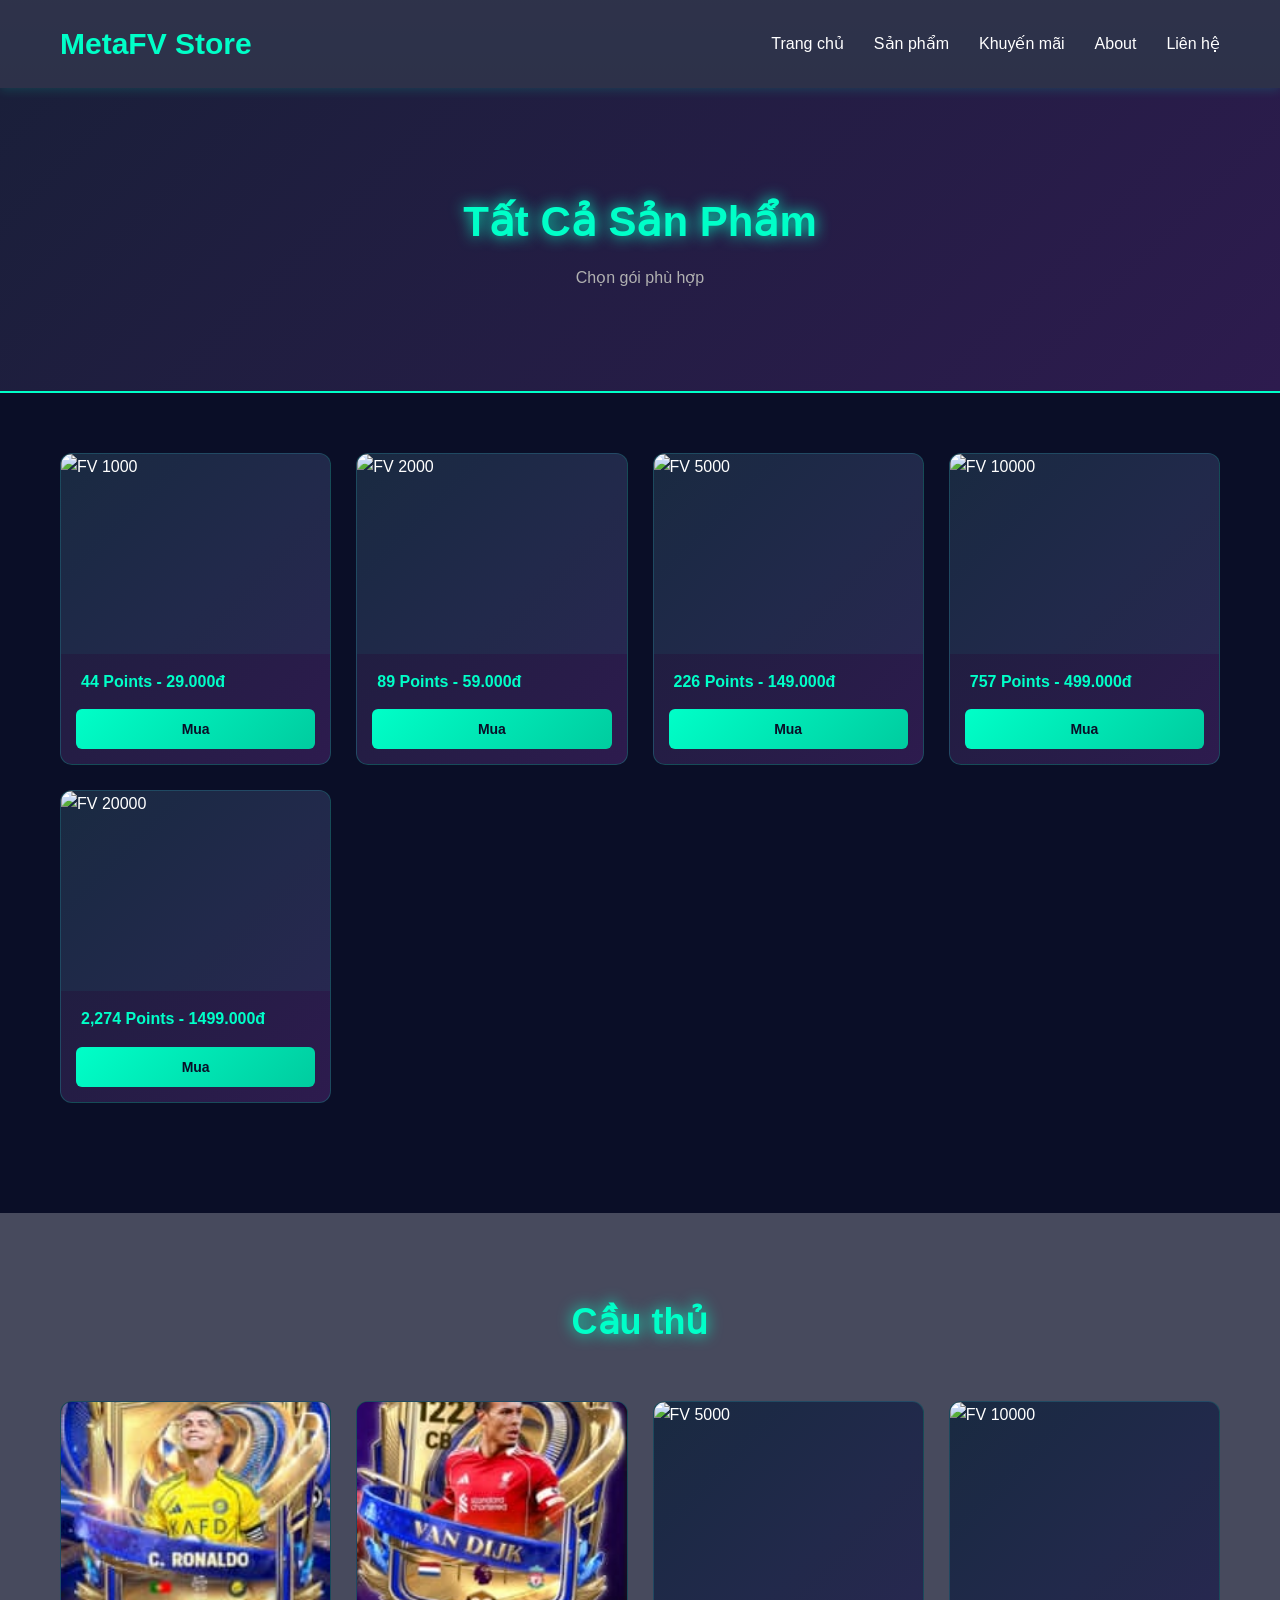
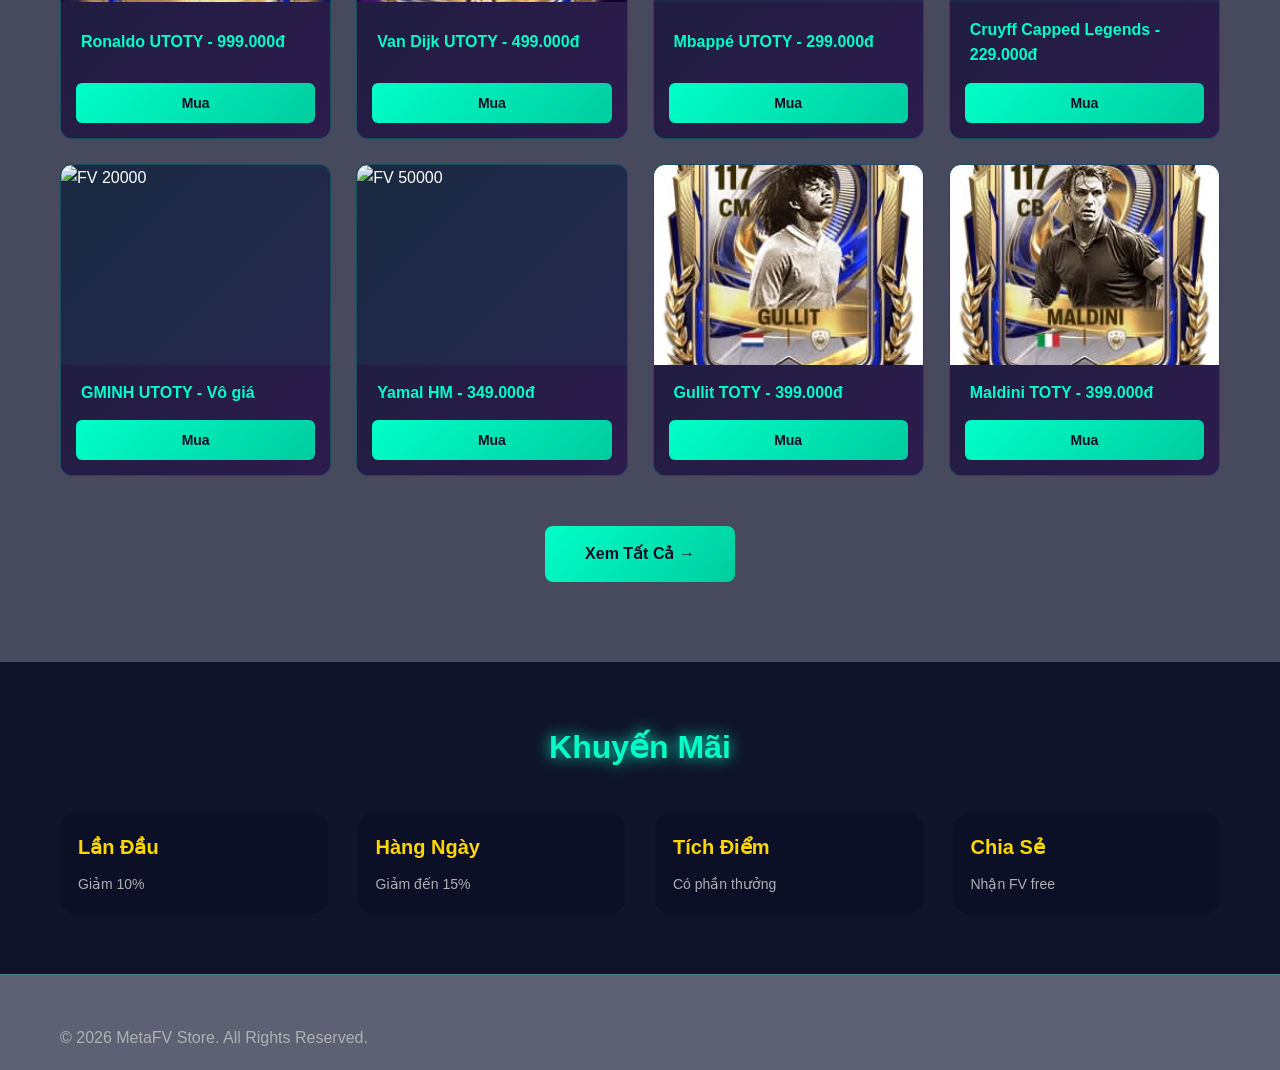
==== products.html @ 13aac0b0 "Add files via upload" ====
<!DOCTYPE html>
<html lang="vi">
<head>
    <meta charset="UTF-8">
    <meta name="viewport" content="width=device-width, initial-scale=1.0">
    <title>Tất Cả Sản Phẩm - MetaFV Store</title>
    <link rel="stylesheet" href="style.css">
</head>
<body>
    <header class="header">
        <div class="container">
            <div class="logo">MetaFV Store</div>
            <nav class="menu">
                <a href="index.html" class="menu-item">Trang chủ</a>
                <a href="products.html" class="menu-item">Sản phẩm</a>
                <a href="promotion.html" class="menu-item">Khuyến mãi</a>
                <a href="about.html" class="menu-item">About</a>
                <a href="index.html#contact" class="menu-item">Liên hệ</a>
            </nav>
        </div>
    </header>

    <section class="banner-products">
        <div class="container">
            <h1>Tất Cả Sản Phẩm</h1>
            <p>Chọn gói phù hợp</p>
        </div>
    </section>

    <section class="products-full">
        <div class="container">
            <div class="products-grid">
                <div class="product-card">
                    <div class="product-image"><img src="https://external-sin2-1.xx.fbcdn.net/emg1/v/t13/16519241985452774143?url=https%3A%2F%2Fstorage.nexon.com%2Fdsk01%2F06%2FNX_FILE%2FBoard%2F269484035%2F05%2F1%2F000%2F00%2F01%2F5053131196721006254.png&fb_obo=1&utld=nexon.com&stp=c0.5000x0.5000f_dst-emg0_p220x115_q75_tt6&_nc_gid=7F9l0vcfXk-oU84ZPNMU2w&_nc_oc=AdlP4FcHTub2lDjwTLVkAJrCyBpC4WAHU7E71Jj8gzFcU0Jqjb-fiROpm-d8i0smPTTKhDXhDT_LH80xs-Kvgm4R&ccb=13-1&oh=06_Q3-8AYML4FBrYA90C-XnLRVZHvOe5GUhoo-iqRKd5l8oZXYR&oe=69B00544&_nc_sid=c24604 " alt="FV 1000"></div>
                    <h3>44 Points - 29.000đ</h3>
                    <button class="btn-buy">Mua</button>
                </div>
                <div class="product-card">
                    <div class="product-image"><img src="https://cdn1.codashop.com/images/826_219b1202-df20-4fe8-bfcb-d2689d381d31_EA%20SPORTS%20FC%20Mobile_category/1705583704508_40-FC-Points%20(1).png " alt="FV 2000"></div>
                    <h3>89 Points - 59.000đ</h3>
                    <button class="btn-buy">Mua</button>
                </div>
                <div class="product-card">
                    <div class="product-image"><img src="https://cdn1.codashop.com/images/826_219b1202-df20-4fe8-bfcb-d2689d381d31_823ff62524a33a1ea5aee54da1ea2dbe_image/3231a5af12d881c6a88ad4fe221f5fc4.png " alt="FV 5000"></div>
                    <h3>226 Points - 149.000đ</h3>
                    <button class="btn-buy">Mua</button>
                </div>
                <div class="product-card">
                    <div class="product-image"><img src="https://pbs.twimg.com/media/F7SoOZZXcAAOzPl.png " alt="FV 10000"></div>
                    <h3>757 Points - 499.000đ</h3>
                    <button class="btn-buy">Mua</button>
                </div>
                <div class="product-card">
                    <div class="product-image"><img src="https://cdn1.codashop.com/images/1811_219b1202-df20-4fe8-bfcb-d2689d381d31_224713e22083a9e37572a9991d934d42_image/c05b056895f7c6a40ef88556a4d60c9f.webp " alt="FV 20000"></div>
                    <h3>2,274 Points - 1499.000đ</h3>
                    <button class="btn-buy">Mua</button>
                </div>
            </div>
        </div>
    </section>
    <section id="products" class="products">
        <div class="container">
            <h2 class="section-title">Cầu thủ</h2>
            <div class="products-grid">
                <div class="product-card">
                    <div class="product-image"><img src="[data-uri] " alt="FV 1000"></div>
                    <h3>Ronaldo UTOTY - 999.000đ</h3>
                    <button class="btn-buy">Mua</button>
                </div>
                <div class="product-card">
                    <div class="product-image"><img src="[data-uri]" alt="FV 2000"></div>
                    <h3>Van Dijk UTOTY - 499.000đ</h3>
                    <button class="btn-buy">Mua</button>
                </div>
                <div class="product-card">
                    <div class="product-image"><img src="https://backup.mrbelieverhub.com/wp-content/uploads/2026/02/custom_Mbapp_fc24_download_iabwerxljkn.png " alt="FV 5000"></div>
                    <h3>Mbappé UTOTY - 299.000đ</h3>
                    <button class="btn-buy">Mua</button>
                </div>
                <div class="product-card">
                    <div class="product-image"><img src="https://scontent-sin11-2.xx.fbcdn.net/v/t1.15752-9/642644942_1432035491257628_6807909920957028492_n.jpg?stp=dst-jpg_s565x565_tt6&_nc_cat=108&ccb=1-7&_nc_sid=0024fc&_nc_ohc=MzZIR5m8cxIQ7kNvwHsg3xI&_nc_oc=Adn4OOBQ1Sts2omuj8530wOgkwm4vgyxJldvFfH8dXWZxHSZ6tR4-y5TdUjAKB1If5AoFNtKSasv_hkkT34EtL0K&_nc_ad=z-m&_nc_cid=0&_nc_zt=23&_nc_ht=scontent-sin11-2.xx&_nc_ss=8&oh=03_Q7cD4wGbYDP2FIQ7_ZnY9T62AdTYR_NEXv_Z1j1_eYpfBu8K2w&oe=69D5CDD4 " alt="FV 10000"></div>
                    <h3>Cruyff Capped Legends - 229.000đ</h3>
                    <button class="btn-buy">Mua</button>
                </div>
                <div class="product-card">
                    <div class="product-image"><img src="https://scontent-sin2-2.xx.fbcdn.net/v/t1.15752-9/645695680_1210025554448290_6769959495039439398_n.jpg?stp=dst-jpg_p480x480_tt6&_nc_cat=103&ccb=1-7&_nc_sid=0024fc&_nc_ohc=6o2vPTi0IkwQ7kNvwFI0osf&_nc_oc=AdlB-Z00ReVoyUXFz9TWFzGDjDt60--nscleYhPQUVVcIGYFNm-xQg5QnNV3DwCR4JxMHafOjsAhyMuHPeDrQ5qh&_nc_ad=z-m&_nc_cid=0&_nc_zt=23&_nc_ht=scontent-sin2-2.xx&_nc_ss=8&oh=03_Q7cD4wHAZHKDKFkqTMOIxb_glhHPwlYSMyPQ5C7MiVna6GvVmg&oe=69D5A663 " alt="FV 20000"></div>
                    <h3>GMINH UTOTY - Vô giá  </h3>
                    <button class="btn-buy">Mua</button>
                </div>
                <div class="product-card">
                    <div class="product-image"><img src="https://scontent-sin2-3.xx.fbcdn.net/v/t1.15752-9/645004776_885240341013150_2705751595999876546_n.jpg?stp=dst-jpg_s480x480_tt6&_nc_cat=107&ccb=1-7&_nc_sid=0024fc&_nc_ohc=IhaxrMFarskQ7kNvwGuCSXH&_nc_oc=AdlUBaYOtp6z48MREyFHIf7pJpzU3y_hMGxW0I2Cj66_79Ae4H2T8yyId_duGCPG7PDtZJ-OwmGZXAgdNAra5o1Y&_nc_ad=z-m&_nc_cid=0&_nc_zt=23&_nc_ht=scontent-sin2-3.xx&_nc_ss=8&oh=03_Q7cD4wHJo-shKz7_vfnc53HiJ2OmIoc99LJ_Zhzx0JekBbvZ_g&oe=69D5CBA0" alt="FV 50000"></div>
                    <h3>Yamal HM - 349.000đ</h3>
                    <button class="btn-buy">Mua</button>
                </div>
                <div class="product-card">
                    <div class="product-image"><img src="[data-uri]" alt="FV 100000"></div>
                    <h3>Gullit TOTY - 399.000đ</h3>
                    <button class="btn-buy">Mua</button>
                </div>
                <div class="product-card">
                    <div class="product-image"><img src="[data-uri]" alt="FV 200000"></div>
                    <h3>Maldini TOTY - 399.000đ</h3>
                    <button class="btn-buy">Mua</button>
                </div>
            </div>
            <div class="view-more">     
                <a href="products.html" class="btn-view-more">Xem Tất Cả →</a>
            </div>
        </div>
    </section>

    <section class="promotion-info">
        <div class="container">
            <h2>Khuyến Mãi</h2>
            <div class="promo-items">
                <div class="promo-item">
                    <h3>Lần Đầu</h3>
                    <p>Giảm 10%</p>
                </div>
                <div class="promo-item">
                    <h3>Hàng Ngày</h3>
                    <p>Giảm đến 15%</p>
                </div>
                <div class="promo-item">
                    <h3>Tích Điểm</h3>
                    <p>Có phần thưởng</p>
                </div>
                <div class="promo-item">
                    <h3>Chia Sẻ</h3>
                    <p>Nhận FV free</p>
                </div>
            </div>
        </div>
    </section>

    <footer class="footer">
        <div class="container">
            <p>&copy; 2026 MetaFV Store. All Rights Reserved.</p>
        </div>
    </footer>
    <script src="cart.js" defer></script>
</body>
</html>
---- style.css ----
* {
    margin: 0;
    padding: 0;
    box-sizing: border-box;
}

body {
    font-family: 'Arial', sans-serif;
    background: linear-gradient(rgba(10, 14, 39, 0.6
    ), rgba(10, 14, 39, 0.8)),
        url('https://encrypted-tbn0.gstatic.com/images?q=tbn:ANd9GcRuWCa55l1Fw5kL-0Mj4DhLiPqYIfsx91rIfQ&s') center/cover no-repeat;
    background-attachment: fixed;
    color: #ffffff;
    line-height: 1.6;
}

@supports not (background: url('https://encrypted-tbn0.gstatic.com/images?q=tbn:ANd9GcRuWCa55l1Fw5kL-0Mj4DhLiPqYIfsx91rIfQ&s')) {
    body {
        background-color: #0a0e27;
    }
}

.container {
    max-width: 1200px;
    margin: 0 auto;
    padding: 0 20px;
}

.header {
    background-color: rgba(26, 31, 58, 0.75);
    padding: 20px 0;
    box-shadow: 0 2px 10px rgba(0, 255, 200, 0.15);
    position: sticky;
    top: 0;
    z-index: 100;
}

.header .container {
    display: flex;
    justify-content: space-between;
    align-items: center;
}

.logo {
    display: flex;
    align-items: center;
    gap: 14px;
    font-size: 30px;
    font-weight: bold;
    color: #00ffc8;
    text-shadow: none;
}

.logo img {
    width: 52px;
    height: 52px;
    object-fit: contain;
    border-radius: 10px;
}

.logo span {
    letter-spacing: 0.5px;
}
.menu {
    display: flex;
    gap: 30px;
}

.menu-item {
    text-decoration: none;
    color: #ffffff;
    font-size: 16px;
    transition: all 0.3s ease;
    position: relative;
}

.menu-item:hover {
    color: #00ffc8;
    text-shadow: 0 0 10px #00ffc8;
}

.menu-item::after {
    content: '';
    position: absolute;
    bottom: -5px;
    left: 0;
    width: 0;
    height: 2px;
    background-color: #00ffc8;
    transition: width 0.3s ease;
}

.menu-item:hover::after {
    width: 100%;
}

/* BANNER */
.banner {
    background: linear-gradient(135deg, rgba(26, 31, 58, 0.55) 0%, rgba(45, 27, 78, 0.55) 100%);
    padding: 100px 20px;
    text-align: center;
    position: relative;
    overflow: hidden;
    border-bottom: 3px solid rgba(0, 255, 200, 0.6);
}

/* EVENT BANNER */
.event-banner {
    position: relative;
    padding: 160px 20px;
    margin: 80px 0;
    border-radius: 16px;
    overflow: hidden;
    height: 720px;
}

.event-slider {
    display: flex;
    width: 200%;
    height: 100%;
    transition: transform 0.5s ease;
}

.event-slide {
    width: 50%;
    height: 100%;
    background-size: cover;
    background-position: center;
    flex-shrink: 0;
}

.slider-arrow {
    position: absolute;
    top: 50%;
    transform: translateY(-50%);
    width: 44px;
    height: 44px;
    border: none;
    border-radius: 50%;
    background: rgba(0, 0, 0, 0.5);
    color: #00ffc8;
    font-size: 26px;
    cursor: pointer;
    display: flex;
    align-items: center;
    justify-content: center;
    z-index: 2;
    transition: background 0.2s ease;
}

.slider-arrow:hover {
    background: rgba(0, 0, 0, 0.7);
}

.slider-arrow.prev {
    left: 18px;
}

.slider-arrow.next {
    right: 18px;
}

.event-overlay {
    position: absolute;
    inset: 0;
    background: rgba(0, 0, 0, 0.55);
}


.banner::before {
    content: '';
    position: absolute;
    top: 0;
    left: 0;
    right: 0;
    bottom: 0;
    background: url('data:image/svg+xml,<svg xmlns="http://www.w3.org/2000/svg" viewBox="0 0 1000 1000"><circle cx="200" cy="200" r="150" fill="%2300ffc8" opacity="0.05"/><circle cx="800" cy="800" r="200" fill="%2300ffc8" opacity="0.05"/></svg>');
    pointer-events: none;
}

.banner-content {
    position: relative;
    z-index: 1;
    max-width: 800px;
    margin: 0 auto;
}

.banner-title {
    font-size: 48px;
    margin-bottom: 20px;
    color: #00ffc8;
    text-shadow: 0 0 20px #00ffc8;
}

.banner-desc {
    font-size: 18px;
    margin-bottom: 30px;
    color: #b0b0b0;
}

.btn-cta {
    background: linear-gradient(135deg, #00ffc8, #00cc9f);
    color: #0a0e27;
    border: none;
    padding: 15px 50px;
    font-size: 18px;
    font-weight: bold;
    border-radius: 8px;
    cursor: pointer;
    transition: all 0.3s ease;
    box-shadow: 0 0 20px rgba(0, 255, 200, 0.4);
}

.btn-cta:hover {
    transform: translateY(-3px);
    box-shadow: 0 0 30px rgba(0, 255, 200, 0.6);
}

.section-title {
    font-size: 36px;
    text-align: center;
    margin-bottom: 50px;
    color: #00ffc8;
    text-shadow: 0 0 15px #00ffc8;
}

.features {
    padding: 80px 20px;
    background-color: rgba(15, 20, 41, 0.75);
}

.features-grid {
    display: grid;
    grid-template-columns: repeat(auto-fit, minmax(250px, 1fr));
    gap: 30px;
}

.feature-card {
    background: linear-gradient(135deg, #1a1f3a 0%, #2d1b4e 100%);
    padding: 30px;
    border-radius: 12px;
    text-align: center;
    border: 1px solid rgba(0, 255, 200, 0.2);
    transition: all 0.3s ease;
    cursor: pointer;
}

.feature-card:hover {
    border-color: #00ffc8;
    box-shadow: 0 0 20px rgba(0, 255, 200, 0.3);
    transform: translateY(-5px);
}

.feature-icon {
    font-size: 48px;
    margin-bottom: 15px;
}

.feature-card h3 {
    font-size: 22px;
    margin-bottom: 15px;
    color: #00ffc8;
}

.feature-card p {
    color: #b0b0b0;
    font-size: 15px;
}

.products {
    padding: 80px 20px;
    background-color: rgba(10, 14, 39, 0.75);
}

.products-grid {
    display: grid;
    grid-template-columns: repeat(auto-fill, minmax(220px, 1fr));
    gap: 25px;
    margin-bottom: 50px;
}

.product-card {
    position: relative;
    background: linear-gradient(135deg, #1a1f3a 0%, #2d1b4e 100%);
    border-radius: 12px;
    overflow: hidden;
    border: 1px solid rgba(0, 255, 200, 0.2);
    transition: all 0.3s ease;
    display: flex;
    flex-direction: column;
    justify-content: space-between;
}

.cart-btn {
    position: absolute;
    top: 12px;
    right: 12px;
    width: 38px;
    height: 38px;
    border-radius: 10px;
    border: 1px solid rgba(0, 255, 200, 0.4);
    background: rgba(0, 0, 0, 0.55);
    color: #00ffc8;
    font-size: 18px;
    cursor: pointer;
    display: flex;
    align-items: center;
    justify-content: center;
    transition: all 0.2s ease;
    z-index: 2;
}

.cart-btn:hover {
    background: rgba(0, 0, 0, 0.8);
    transform: translateY(-2px);
}

.cart-widget {
    position: fixed;
    top: 20px;
    right: 20px;
    z-index: 200;
    display: flex;
    align-items: center;
    justify-content: center;
}

.cart-toggle {
    border: none;
    background: rgba(0, 0, 0, 0.55);
    color: #00ffc8;
    padding: 10px 14px;
    border-radius: 50px;
    cursor: pointer;
    font-size: 18px;
    display: flex;
    align-items: center;
    gap: 8px;
    box-shadow: 0 0 15px rgba(0, 255, 200, 0.3);
    transition: all 0.2s ease;
}

.cart-toggle:hover {
    background: rgba(0, 0, 0, 0.8);
}

.cart-count {
    min-width: 20px;
    height: 20px;
    display: inline-flex;
    align-items: center;
    justify-content: center;
    border-radius: 999px;
    background: #00ffc8;
    color: #0a0e27;
    font-weight: bold;
    font-size: 14px;
}

.cart-panel {
    position: fixed;
    top: 80px;
    right: 20px;
    width: 340px;
    max-height: 80vh;
    background: rgba(10, 14, 39, 0.95);
    border: 1px solid rgba(0, 255, 200, 0.3);
    border-radius: 14px;
    box-shadow: 0 0 30px rgba(0, 255, 200, 0.25);
    transform: translateX(120%);
    opacity: 0;
    visibility: hidden;
    transition: transform 0.3s ease, opacity 0.3s ease;
    z-index: 190;
    display: flex;
    flex-direction: column;
}

.cart-panel.open {
    transform: translateX(0);
    opacity: 1;
    visibility: visible;
}

.cart-header {
    padding: 18px 18px 10px;
    display: flex;
    justify-content: space-between;
    align-items: center;
    border-bottom: 1px solid rgba(0, 255, 200, 0.2);
}

.cart-header h3 {
    color: #00ffc8;
    font-size: 18px;
    margin: 0;
}

.cart-close {
    background: transparent;
    border: none;
    color: #ffffff;
    font-size: 20px;
    cursor: pointer;
}

.cart-items {
    padding: 12px 16px;
    flex: 1;
    overflow-y: auto;
}

.cart-empty {
    color: #b0b0b0;
    text-align: center;
    padding: 40px 0;
}

.cart-item {
    display: flex;
    gap: 12px;
    align-items: center;
    padding: 10px 0;
    border-bottom: 1px dashed rgba(0, 255, 200, 0.2);
}

.cart-item-img {
    width: 50px;
    height: 50px;
    object-fit: cover;
    border-radius: 8px;
    border: 1px solid rgba(0, 255, 200, 0.2);
}

.cart-item-info {
    flex: 1;
    display: flex;
    flex-direction: column;
    gap: 5px;
}

.cart-item-title {
    color: #ffffff;
    font-size: 14px;
    font-weight: bold;
}

.cart-item-qty,
.cart-item-price {
    color: #b0b0b0;
    font-size: 13px;
}

.cart-item-remove {
    align-self: flex-start;
    border: none;
    background: transparent;
    color: #ff6b6b;
    font-size: 12px;
    cursor: pointer;
    padding: 4px 6px;
    border-radius: 6px;
    transition: background 0.2s ease;
}

.cart-item-remove:hover {
    background: rgba(255, 107, 107, 0.2);
}

.cart-footer {
    padding: 14px 18px 18px;
    border-top: 1px solid rgba(0, 255, 200, 0.2);
    display: flex;
    justify-content: space-between;
    align-items: center;
    gap: 12px;
}

.cart-total {
    color: #00ffc8;
    font-weight: bold;
    font-size: 16px;
}

.cart-toast {
    position: fixed;
    bottom: 20px;
    left: 50%;
    transform: translateX(-50%);
    background: rgba(0, 0, 0, 0.8);
    color: #ffffff;
    padding: 12px 18px;
    border-radius: 10px;
    box-shadow: 0 0 20px rgba(0, 255, 200, 0.4);
    opacity: 0;
    visibility: hidden;
    transition: opacity 0.2s ease, visibility 0.2s ease;
    z-index: 300;
}

.cart-toast.visible {
    opacity: 1;
    visibility: visible;
}

.product-image {
    width: 100%;
    height: 200px;
    display: flex;
    align-items: center;
    justify-content: center;
    background: rgba(0, 255, 200, 0.05);
    overflow: hidden;
}

.product-image img {
    width: 100%;
    height: 100%;
    object-fit: cover;
    transition: transform 0.3s ease;
}

.product-card:hover .product-image img {
    transform: scale(1.05);
}

.product-image {
    width: 100%;
    height: 200px;
    display: flex;
    align-items: center;
    justify-content: center;
    background: rgba(0, 255, 200, 0.05);
    overflow: hidden;
}

.product-image img {
    width: 100%;
    height: 100%;
    object-fit: cover;
    transition: transform 0.3s ease;
}

.product-card:hover .product-image img {
    transform: scale(1.05);
}

.product-card h3 {
    padding: 15px 20px;
    color: #00ffc8;
    font-size: 16px;
    margin: 0;
}

.btn-buy {
    background: linear-gradient(135deg, #00ffc8, #00cc9f);
    color: #0a0e27;
    border: none;
    padding: 12px 20px;
    font-weight: bold;
    border-radius: 6px;
    cursor: pointer;
    transition: all 0.3s ease;
    font-size: 14px;
    margin: 0 15px 15px;
}

.btn-buy:hover {
    transform: translateY(-3px);
    box-shadow: 0 0 15px rgba(0, 255, 200, 0.4);
}

.view-more {
    text-align: center;
}

.btn-view-more {
    display: inline-block;
    padding: 15px 40px;
    background: linear-gradient(135deg, #00ffc8, #00cc9f);
    color: #0a0e27;
    text-decoration: none;
    border-radius: 8px;
    font-weight: bold;
    transition: all 0.3s ease;
    font-size: 16px;
}

.btn-view-more:hover {
    transform: translateY(-3px);
    box-shadow: 0 0 20px rgba(0, 255, 200, 0.4);
}

/* NEW PRODUCTS SECTION */
.new-products {
    padding: 80px 20px;
    background-color: rgba(15, 20, 41, 0.75);
}

/* NEWSLETTER SECTION */
.newsletter {
    padding: 80px 20px;
    background: linear-gradient(135deg, rgba(26, 31, 58, 0.8) 0%, rgba(45, 27, 78, 0.8) 100%);
    text-align: center;
}

.newsletter-content p {
    font-size: 18px;
    margin-bottom: 30px;
    color: #b0b0b0;
}

.newsletter-form {
    display: flex;
    justify-content: center;
    gap: 15px;
    max-width: 500px;
    margin: 0 auto;
}

.newsletter-form input {
    flex: 1;
    padding: 15px;
    background-color: rgba(255, 255, 255, 0.05);
    border: 1px solid rgba(0, 255, 200, 0.2);
    border-radius: 8px;
    color: #ffffff;
    font-family: inherit;
    font-size: 16px;
}

.newsletter-form input:focus {
    outline: none;
    border-color: #00ffc8;
    box-shadow: 0 0 10px rgba(0, 255, 200, 0.2);
}

.newsletter-form input::placeholder {
    color: #707080;
}

.btn-newsletter {
    padding: 15px 30px;
    background: linear-gradient(135deg, #00ffc8, #00cc9f);
    color: #0a0e27;
    border: none;
    border-radius: 8px;
    font-weight: bold;
    cursor: pointer;
    transition: all 0.3s ease;
    font-size: 16px;
}

.btn-newsletter:hover {
    transform: translateY(-3px);
    box-shadow: 0 0 20px rgba(0, 255, 200, 0.4);
}

/* SMALL BANNER */
.small-banner {
    padding: 60px 20px;
    background: linear-gradient(135deg, rgba(0, 255, 200, 0.1) 0%, rgba(0, 204, 153, 0.1) 100%);
    border-top: 1px solid rgba(0, 255, 200, 0.3);
    border-bottom: 1px solid rgba(0, 255, 200, 0.3);
}

.small-banner-content {
    text-align: center;
}

.small-banner-content h2 {
    font-size: 28px;
    margin-bottom: 10px;
    color: #00ffc8;
}

.small-banner-content p {
    font-size: 16px;
    margin-bottom: 20px;
    color: #b0b0b0;
}

.contact {
    padding: 80px 20px;
    background-color: #0f1429;
}

.contact-content {
    display: grid;
    grid-template-columns: 1fr 1fr;
    gap: 50px;
    align-items: start;
}

.contact-info {
    display: grid;
    grid-template-columns: 1fr 1fr;
    gap: 30px;
}

.contact-item h3 {
    color: #00ffc8;
    margin-bottom: 10px;
    font-size: 18px;
}

.contact-item p {
    color: #b0b0b0;
    font-size: 15px;
}

.contact-item a {
    color: #00ffc8;
    text-decoration: none;
    transition: all 0.3s ease;
}

.contact-item a:hover {
    text-shadow: 0 0 10px #00ffc8;
}

.contact-form {
    background: linear-gradient(135deg, #1a1f3a 0%, #2d1b4e 100%);
    padding: 30px;
    border-radius: 12px;
    border: 1px solid rgba(0, 255, 200, 0.2);
}

.contact-form h3 {
    color: #00ffc8;
    margin-bottom: 20px;
    font-size: 20px;
}

.contact-form input,
.contact-form textarea {
    width: 100%;
    padding: 12px;
    margin-bottom: 15px;
    background-color: rgba(255, 255, 255, 0.05);
    border: 1px solid rgba(0, 255, 200, 0.2);
    border-radius: 6px;
    color: #ffffff;
    font-family: inherit;
    transition: all 0.3s ease;
}

.contact-form input:focus,
.contact-form textarea:focus {
    outline: none;
    border-color: #00ffc8;
    box-shadow: 0 0 10px rgba(0, 255, 200, 0.2);
}

.contact-form input::placeholder,
.contact-form textarea::placeholder {
    color: #707080;
}

.btn-send {
    width: 100%;
    padding: 12px;
    background: linear-gradient(135deg, #00ffc8, #00cc9f);
    color: #0a0e27;
    border: none;
    border-radius: 6px;
    font-weight: bold;
    cursor: pointer;
    transition: all 0.3s ease;
    font-size: 16px;
}

.btn-send:hover {
    transform: translateY(-3px);
    box-shadow: 0 0 15px rgba(0, 255, 200, 0.4);
}

.footer {
    background-color: rgba(26, 31, 58, 0.7);
    padding: 50px 20px 20px;
    border-top: 1px solid rgba(0, 255, 200, 0.2);
    color: #b0b0b0;
}

.footer-content {
    display: grid;
    grid-template-columns: repeat(auto-fit, minmax(250px, 1fr));
    gap: 40px;
    margin-bottom: 30px;
}

.footer-section h3 {
    color: #00ffc8;
    margin-bottom: 15px;
    font-size: 18px;
}

.footer-section p {
    margin-bottom: 8px;
    line-height: 1.6;
}

.social-links {
    display: flex;
    gap: 15px;
    flex-wrap: wrap;
}

.social-link {
    color: #00ffc8;
    text-decoration: none;
    transition: all 0.3s ease;
    padding: 5px 10px;
    border: 1px solid rgba(0, 255, 200, 0.3);
    border-radius: 4px;
}

.social-link:hover {
    background-color: rgba(0, 255, 200, 0.1);
    text-shadow: 0 0 10px #00ffc8;
}

.footer-bottom {
    text-align: center;
    padding-top: 20px;
    border-top: 1px solid rgba(0, 255, 200, 0.1);
}

@media (max-width: 768px) {
    .banner-title {
        font-size: 32px;
    }

    .features-grid {
        grid-template-columns: 1fr;
    }

    .products-grid {
        grid-template-columns: repeat(auto-fill, minmax(150px, 1fr));
    }

    .contact-content {
        grid-template-columns: 1fr;
    }

    .contact-info {
        grid-template-columns: 1fr;
    }

    .menu {
        gap: 15px;
        font-size: 14px;
    }

    .section-title {
        font-size: 28px;
    }
}

.banner-products {
    background: linear-gradient(135deg, #1a1f3a 0%, #2d1b4e 100%);
    padding: 100px 20px;
    text-align: center;
    border-bottom: 2px solid #00ffc8;
    min-height: 280px;
}

.banner-products h1 {
    font-size: 42px;
    color: #00ffc8;
    text-shadow: 0 0 15px #00ffc8;
    margin-bottom: 10px;
}

.banner-products p {
    font-size: 16px;
    color: #b0b0b0;
}

.products-full {
    padding: 60px 20px;
    background-color: #0a0e27;
}

.product-desc {
    color: #99a0a8;
    font-size: 13px;
    margin-bottom: 10px;
}

.promotion-info {
    padding: 60px 20px;
    background-color: #0f1429;
}

.promotion-info h2 {
    text-align: center;
    font-size: 32px;
    color: #00ffc8;
    text-shadow: 0 0 15px #00ffc8;
    margin-bottom: 40px;
}

.promo-items {
    display: grid;
    grid-template-columns: repeat(auto-fit, minmax(250px, 1fr));
    gap: 30px;
}

.promo-item {
    background: rgba(10, 14, 39, 0.55);
    padding: 0;
    border-radius: 16px;
    border: none;
    text-align: left;
    overflow: hidden;
    transition: transform 0.3s ease, box-shadow 0.3s ease;
}

.promo-item:hover {
    box-shadow: 0 0 25px rgba(0, 255, 200, 0.3);
    transform: translateY(-5px);
}

.promo-item h3,
.promo-item p,
.promo-item .btn-view-more {
    padding: 0 18px;
}

.promo-item h3 {
    margin-top: 18px;
}

.promo-item p {
    margin-bottom: 18px;
}

.promo-item .btn-view-more {
    margin-bottom: 20px;
}

.promo-item h3 {
    color: #ffd700;
    font-size: 20px;
    margin-bottom: 10px;
}

.promo-item p {
    color: #b0b0b0;
    font-size: 14px;
}

.promo-image {
    width: 100%;
    height: 240px;
    overflow: hidden;
    background: #0a0e27;
    position: relative;
}

.promo-image img {
    width: 100%;
    height: 100%;
    object-fit: cover;
    display: block;
}

.promo-image span {
    position: absolute;
    inset: 0;
    display: none;
}

/* ABOUT PAGE STYLES */
.banner-about {
    background: linear-gradient(135deg, #1a1f3a 0%, #2d1b4e 100%);
    padding: 100px 20px;
    text-align: center;
    border-bottom: 2px solid #00ffc8;
    min-height: 280px;
}

.banner-about h1 {
    font-size: 42px;
    color: #00ffc8;
    text-shadow: 0 0 15px #00ffc8;
    margin-bottom: 10px;
}

.banner-about p {
    font-size: 18px;
    color: #b0b0b0;
}

.about-content {
    padding: 80px 20px;
    background-color: rgba(10, 14, 39, 0.75);
}

.about-grid {
    display: grid;
    grid-template-columns: 2fr 1fr;
    gap: 50px;
    align-items: start;
}

.about-text h2 {
    color: #00ffc8;
    font-size: 28px;
    margin-bottom: 20px;
    text-shadow: 0 0 10px #00ffc8;
}

.about-text p {
    color: #b0b0b0;
    line-height: 1.8;
    margin-bottom: 30px;
    font-size: 16px;
}

.about-image {
    text-align: center;
}

.about-image img {
    width: 100%;
    max-width: 400px;
    border-radius: 12px;
    border: 2px solid rgba(0, 255, 200, 0.3);
    box-shadow: 0 0 20px rgba(0, 255, 200, 0.2);
}

.why-choose-us {
    padding: 80px 20px;
    background-color: rgba(15, 20, 41, 0.75);
}

.team-section {
    padding: 80px 20px;
    background-color: rgba(10, 14, 39, 0.75);
}

.team-grid {
    display: grid;
    grid-template-columns: repeat(auto-fit, minmax(250px, 1fr));
    gap: 30px;
    margin-top: 50px;
}

.team-member {
    background: linear-gradient(135deg, #1a1f3a 0%, #2d1b4e 100%);
    padding: 30px;
    border-radius: 12px;
    border: 1px solid rgba(0, 255, 200, 0.2);
    text-align: center;
    transition: all 0.3s ease;
}

.team-member:hover {
    border-color: #00ffc8;
    box-shadow: 0 0 20px rgba(0, 255, 200, 0.3);
    transform: translateY(-5px);
}

.member-avatar {
    font-size: 60px;
    margin-bottom: 15px;
}

.team-member h3 {
    color: #00ffc8;
    font-size: 20px;
    margin-bottom: 5px;
}

.team-member p {
    color: #b0b0b0;
    font-size: 14px;
    margin-bottom: 15px;
}

.team-member p:last-child {
    font-size: 13px;
    color: #99a0a8;
}

.contact-cta {
    padding: 80px 20px;
    background: linear-gradient(135deg, rgba(26, 31, 58, 0.8) 0%, rgba(45, 27, 78, 0.8) 100%);
    text-align: center;
}

.contact-cta h2 {
    color: #00ffc8;
    font-size: 32px;
    margin-bottom: 15px;
    text-shadow: 0 0 15px #00ffc8;
}

.contact-cta p {
    color: #b0b0b0;
    font-size: 18px;
    margin-bottom: 30px;
}

.contact-cta .btn-cta {
    display: inline-block;
    text-decoration: none;
}

@media (max-width: 768px) {
    .about-grid {
        grid-template-columns: 1fr;
    }

    .banner-about h1 {
        font-size: 32px;
    }

    .about-text h2 {
        font-size: 24px;
    }

    .team-grid {
        grid-template-columns: 1fr;
    }
}
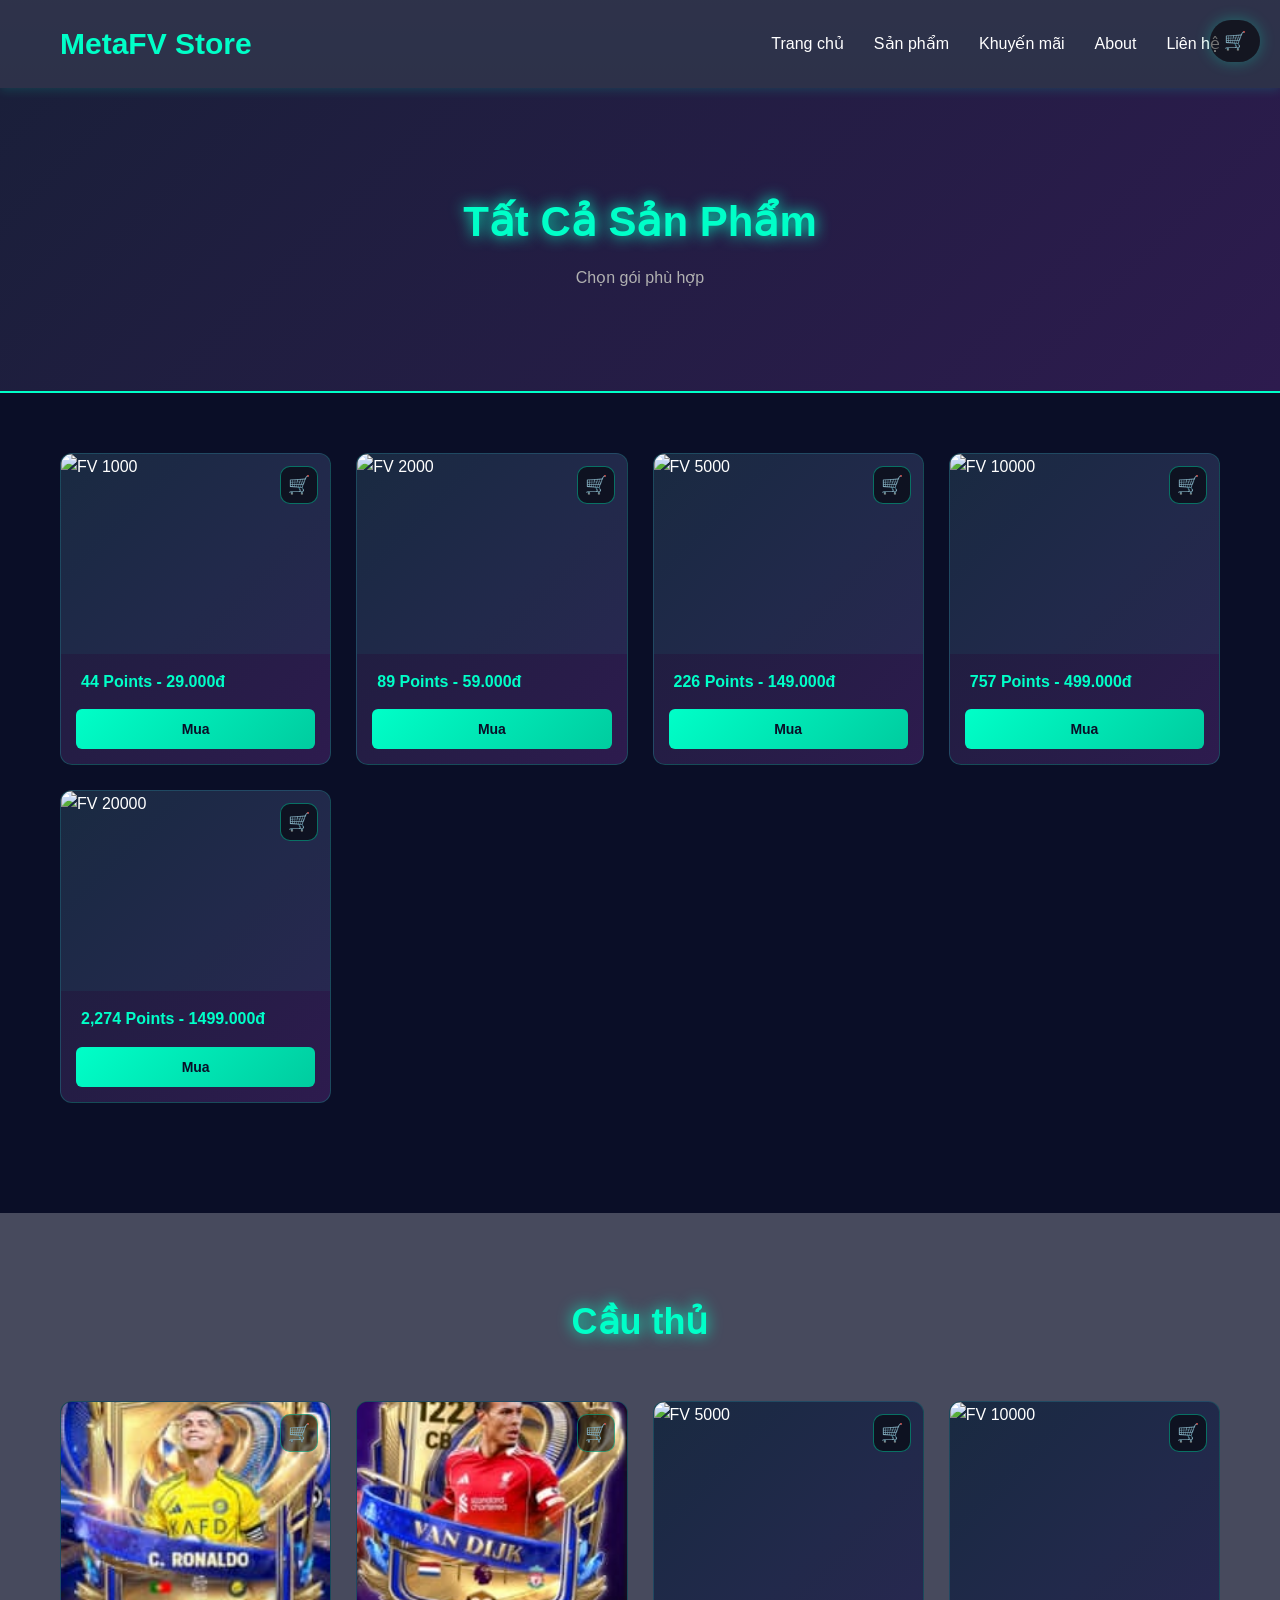
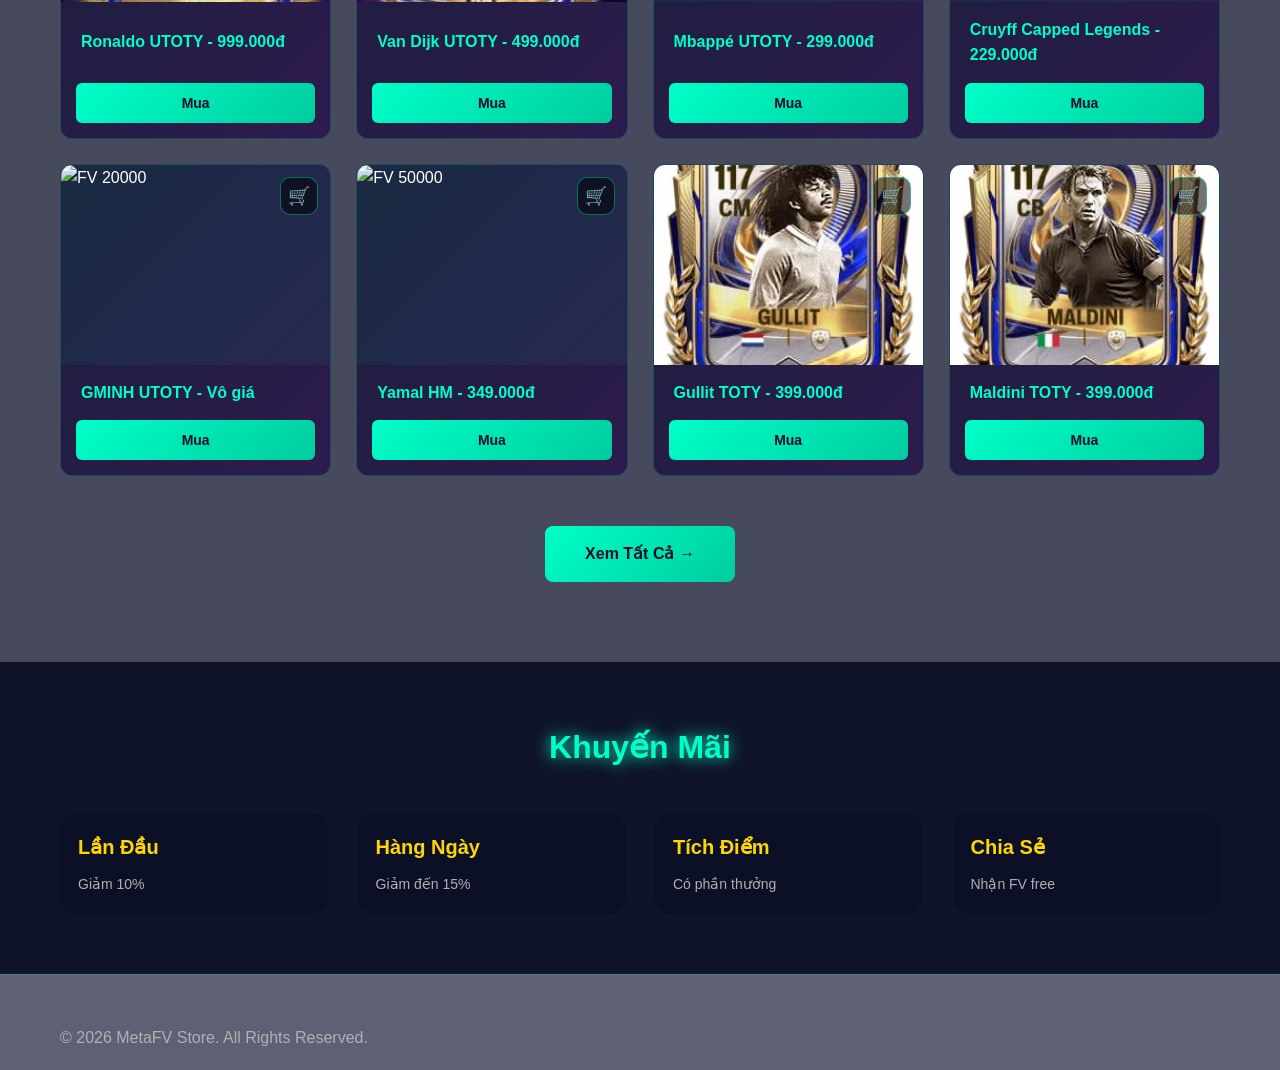
==== commit 9aa5a520: "Update products.html" ====
--- a/products.html
+++ b/products.html
@@ -63,8 +63,10 @@
             <h2 class="section-title">Cầu thủ</h2>
             <div class="products-grid">
                 <div class="product-card">
+                    <a href="Ronaldo.html/">
                     <div class="product-image"><img src="[data-uri] " alt="FV 1000"></div>
-                    <h3>Ronaldo UTOTY - 999.000đ</h3>
+                    </a>
+                        <h3>Ronaldo UTOTY - 999.000đ</h3>
                     <button class="btn-buy">Mua</button>
                 </div>
                 <div class="product-card">
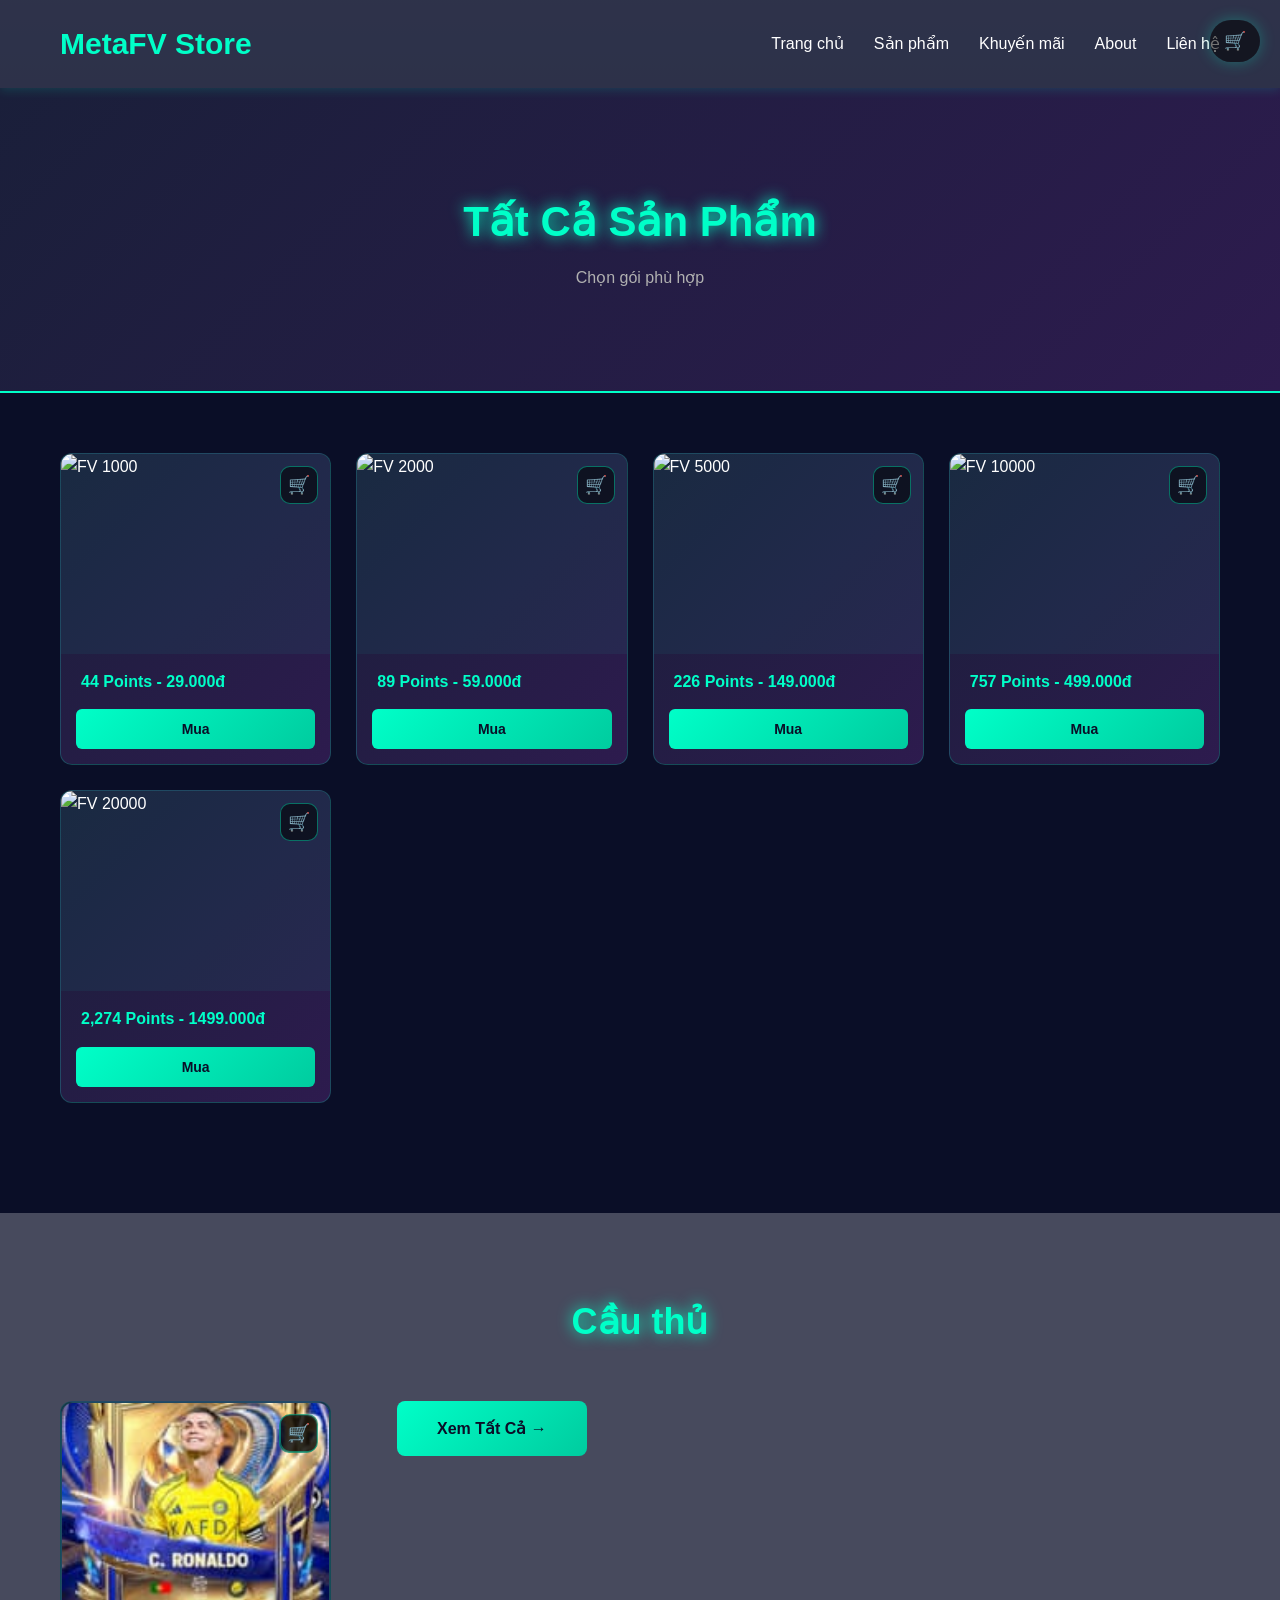
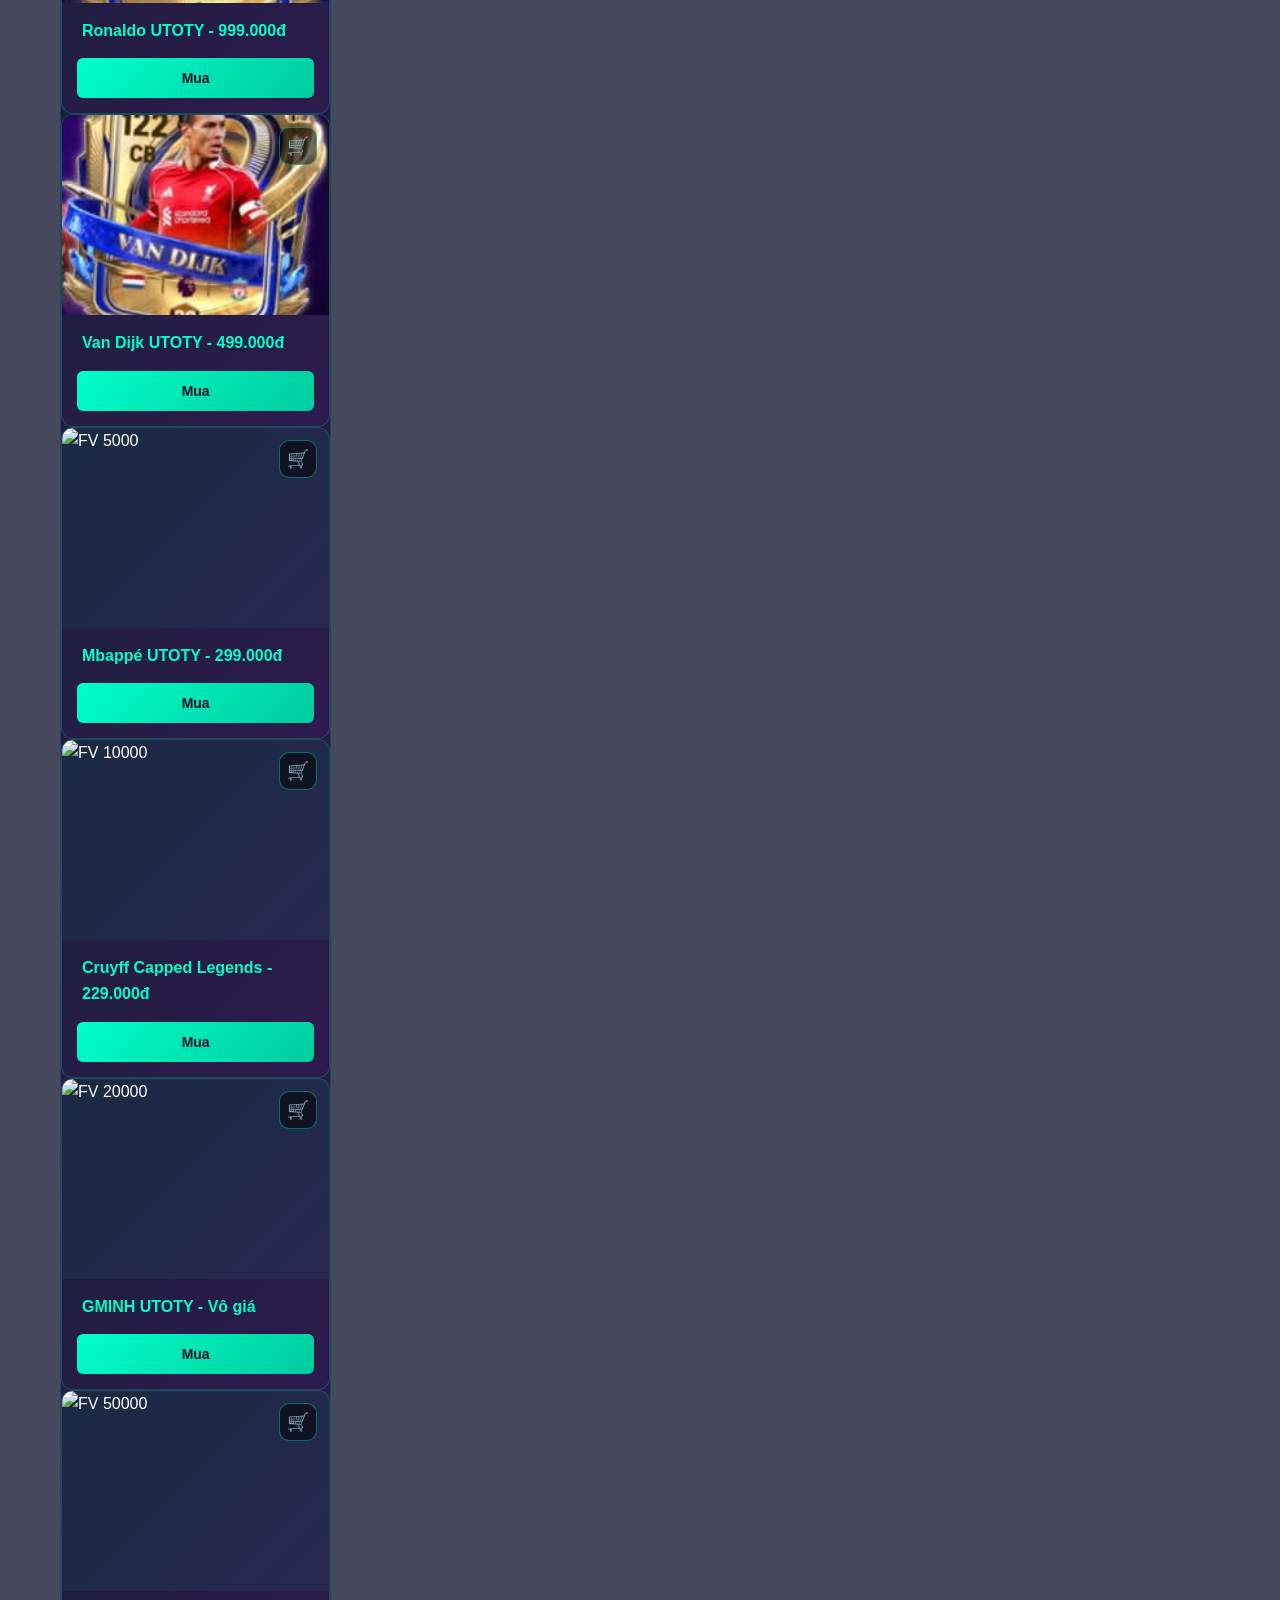
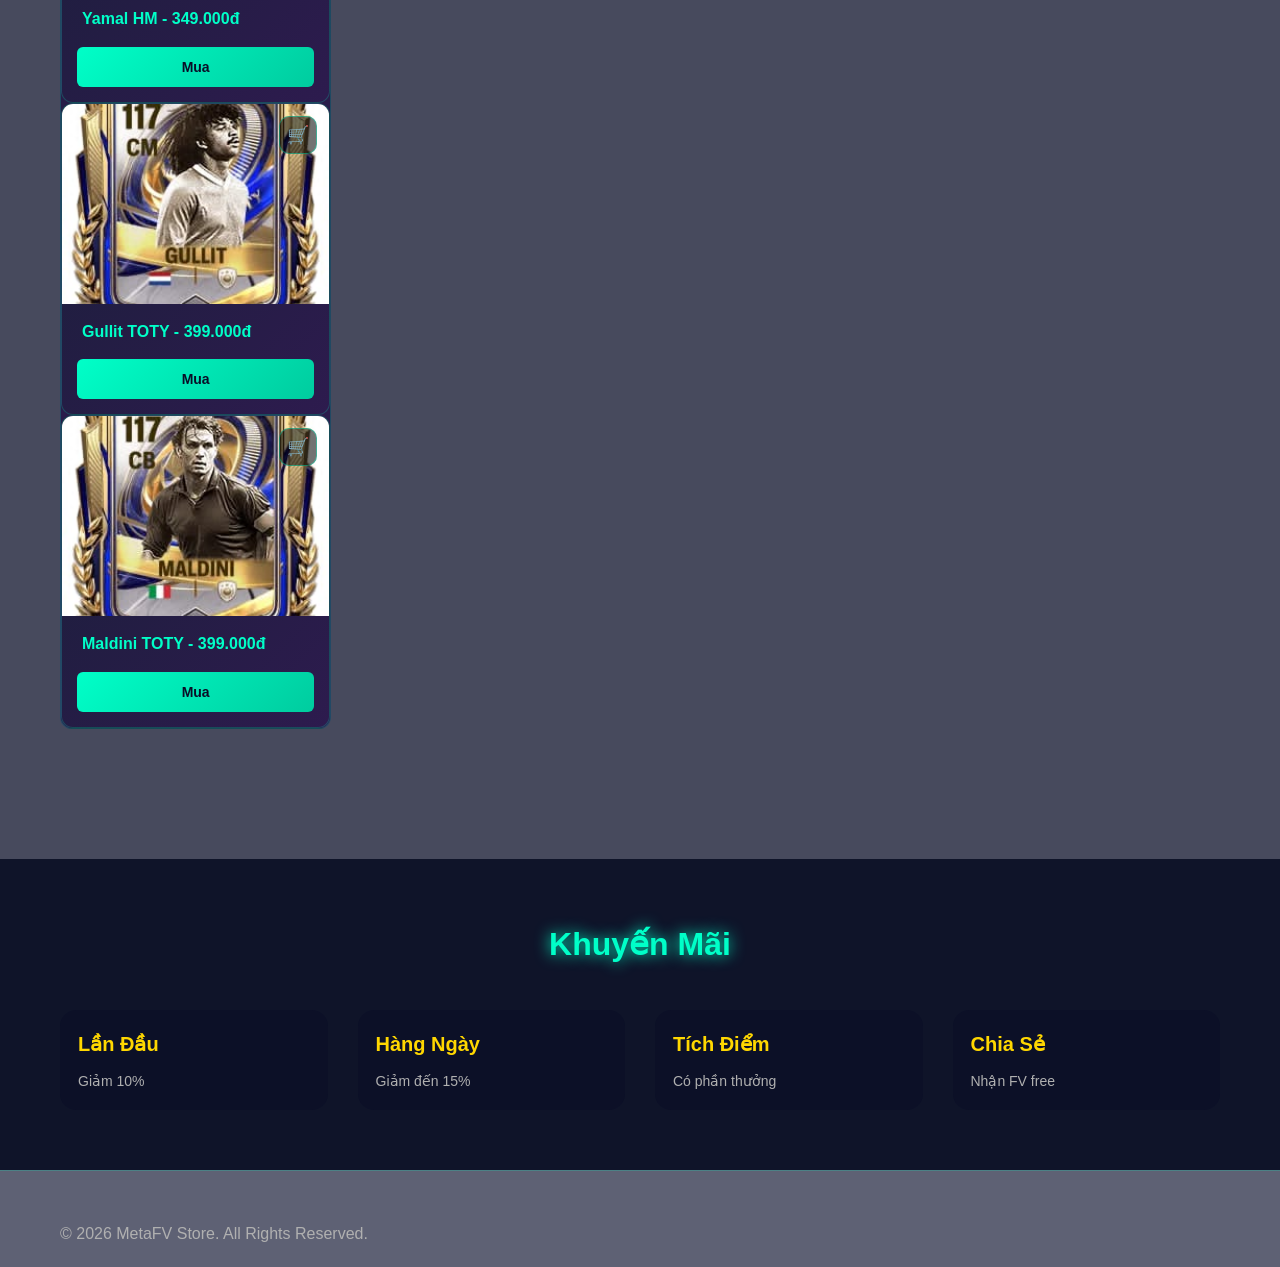
==== commit f7786fa3: "Update products.html" ====
--- a/products.html
+++ b/products.html
@@ -63,12 +63,16 @@
             <h2 class="section-title">Cầu thủ</h2>
             <div class="products-grid">
                 <div class="product-card">
-                    <a href="Ronaldo.html/">
-                    <div class="product-image"><img src="[data-uri] " alt="FV 1000"></div>
-                    </a>
-                        <h3>Ronaldo UTOTY - 999.000đ</h3>
-                    <button class="btn-buy">Mua</button>
-                </div>
+                 
+                   <div class="product-card">
+  <a href="Ronaldo.html">
+    <div class="product-image">
+      <img src="[data-uri] " alt="FV 1000">
+    </div>
+  </a>
+  <h3>Ronaldo UTOTY - 999.000đ</h3>
+  <button class="btn-buy">Mua</button>
+</div>
                 <div class="product-card">
                     <div class="product-image"><img src="[data-uri]" alt="FV 2000"></div>
                     <h3>Van Dijk UTOTY - 499.000đ</h3>
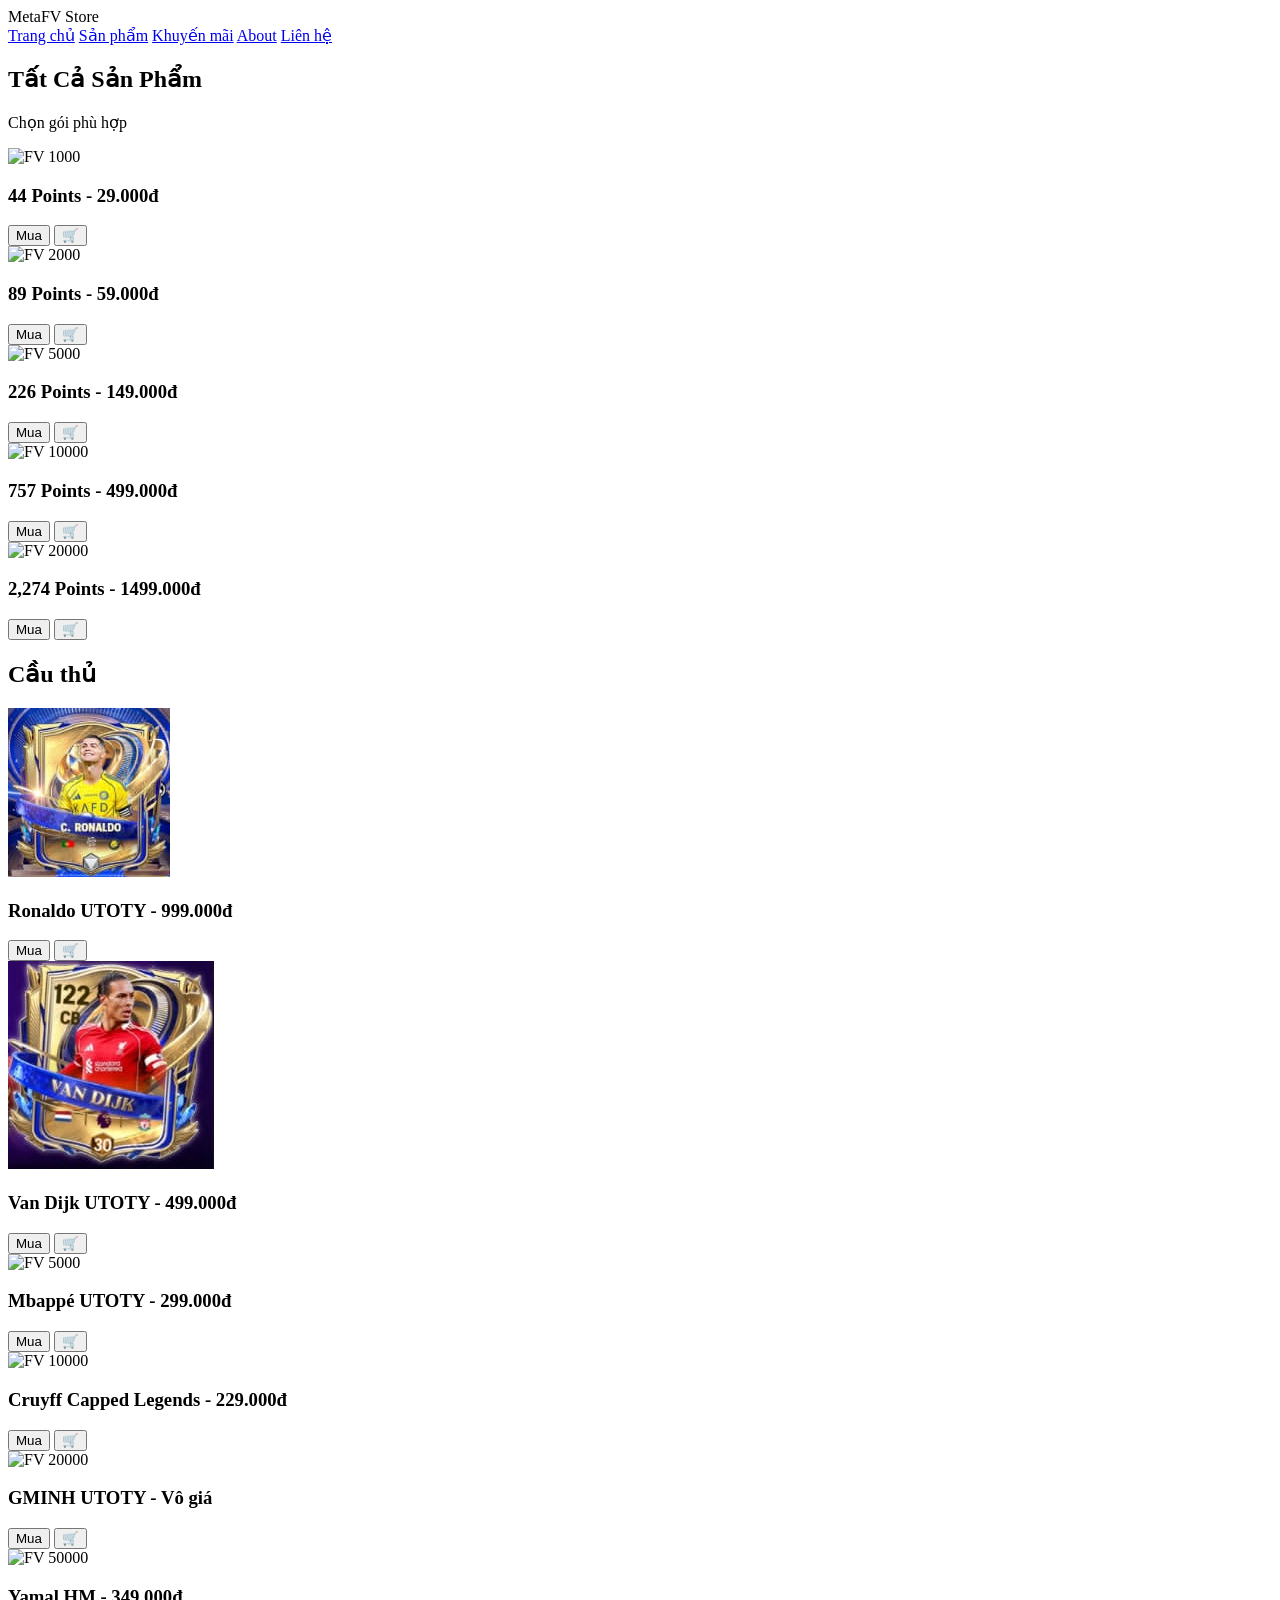
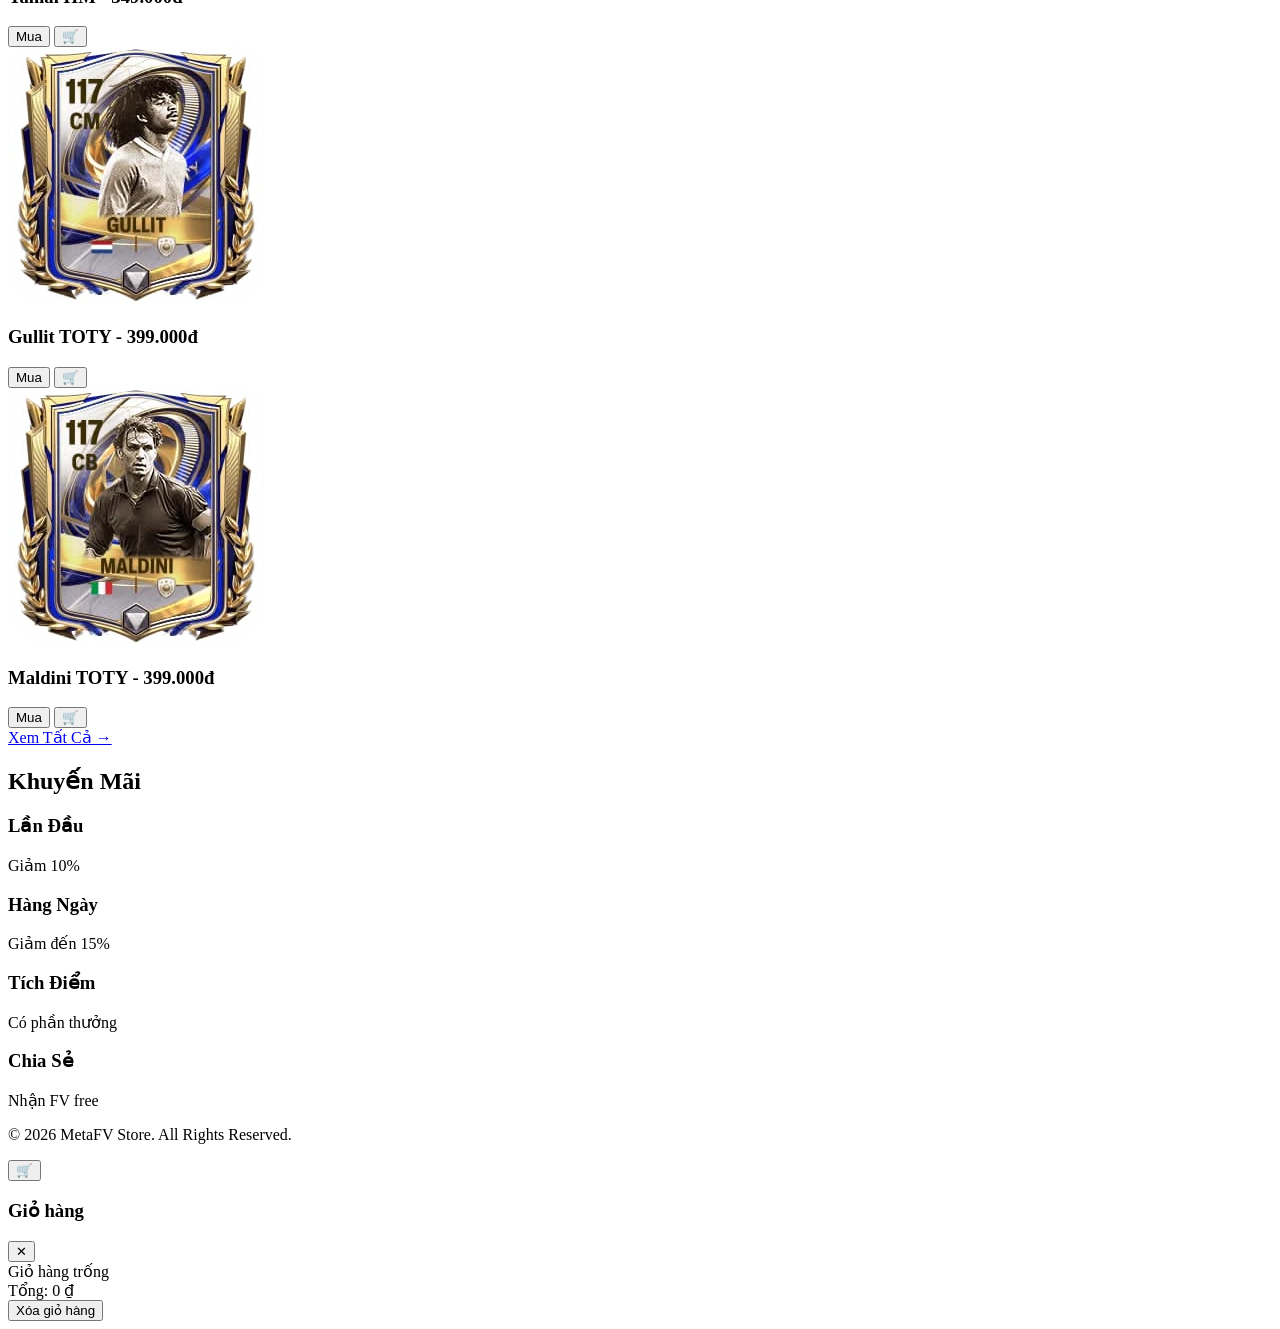
==== commit 1769f74e: "Update products.html" ====
--- a/products.html
+++ b/products.html
@@ -4,7 +4,7 @@
     <meta charset="UTF-8">
     <meta name="viewport" content="width=device-width, initial-scale=1.0">
     <title>Tất Cả Sản Phẩm - MetaFV Store</title>
-    <link rel="stylesheet" href="style.css">
+    <link rel="stylesheet" href="gg.css">
 </head>
 <body>
     <header class="header">
@@ -62,10 +62,8 @@
         <div class="container">
             <h2 class="section-title">Cầu thủ</h2>
             <div class="products-grid">
-                <div class="product-card">
-                 
-                   <div class="product-card">
-  <a href="Ronaldo.html">
+                 <div class="product-card">
+  <a href="test.html">
     <div class="product-image">
       <img src="[data-uri] " alt="FV 1000">
     </div>
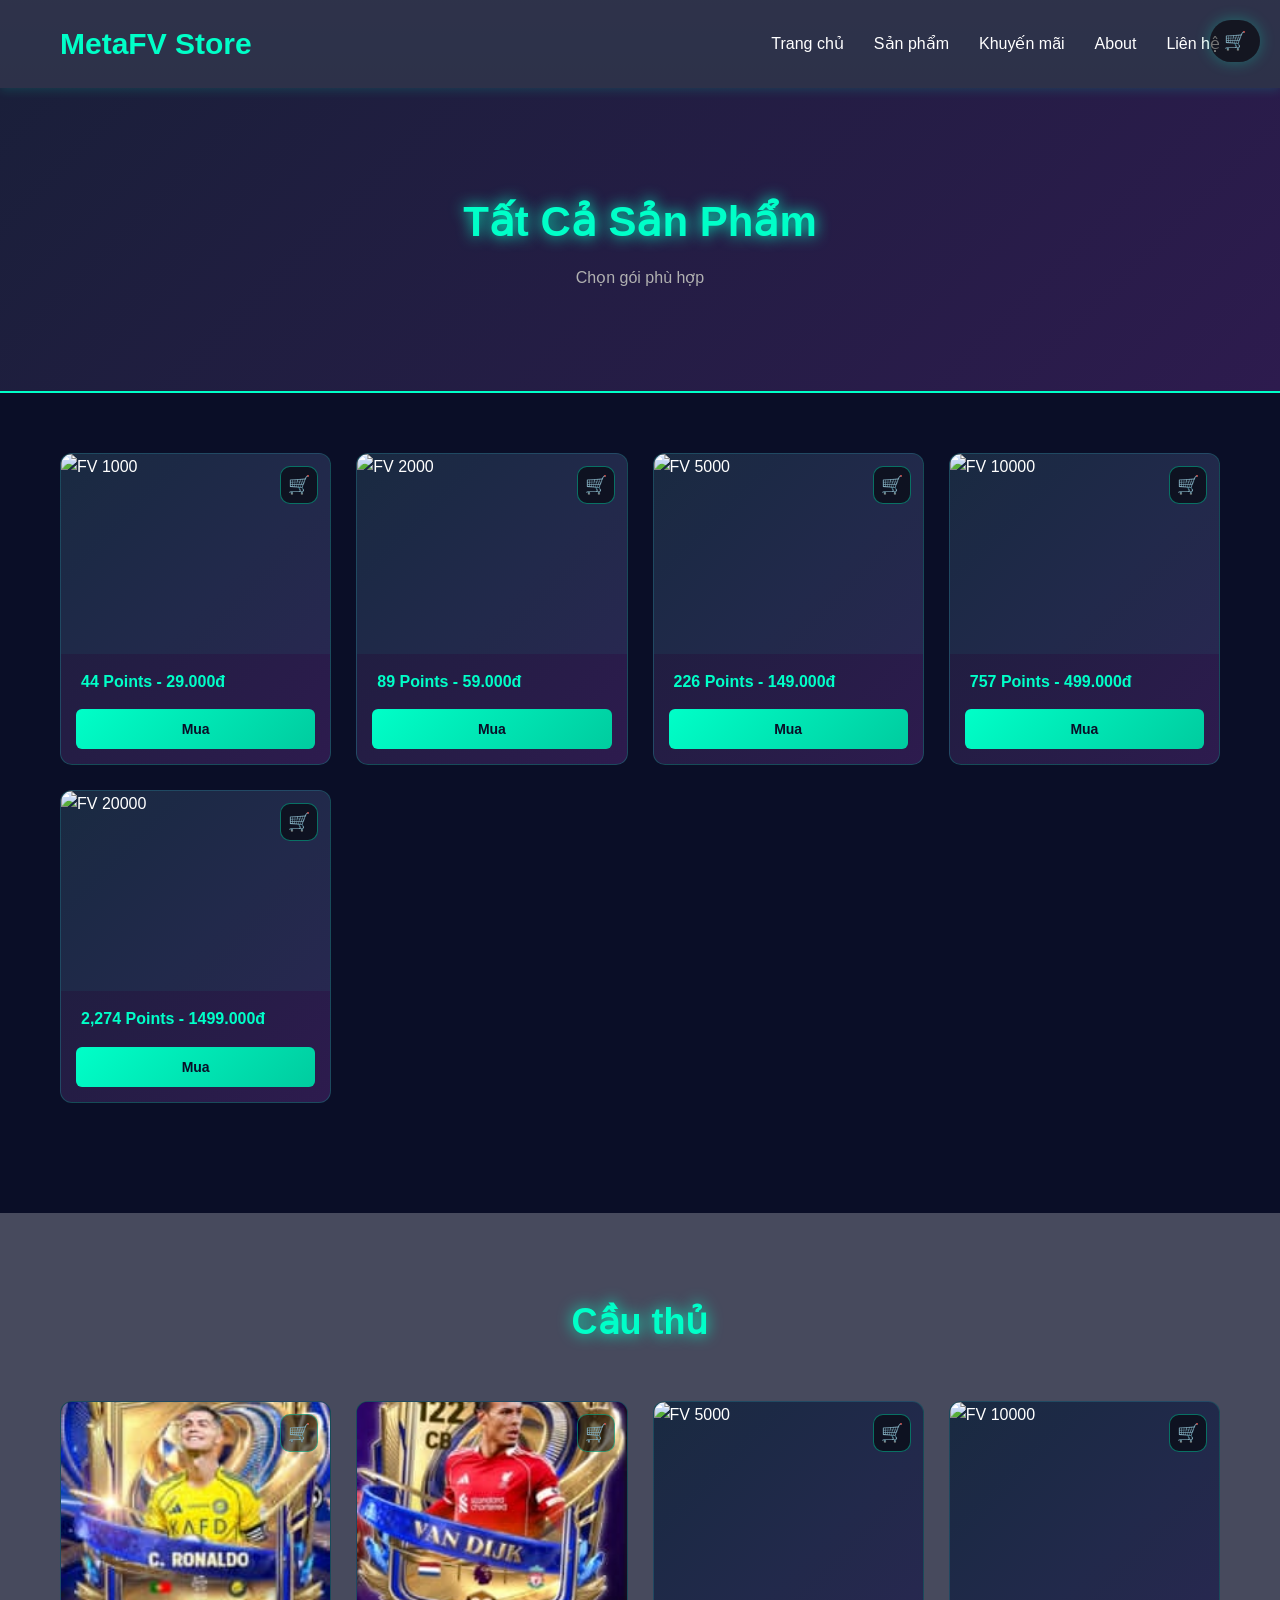
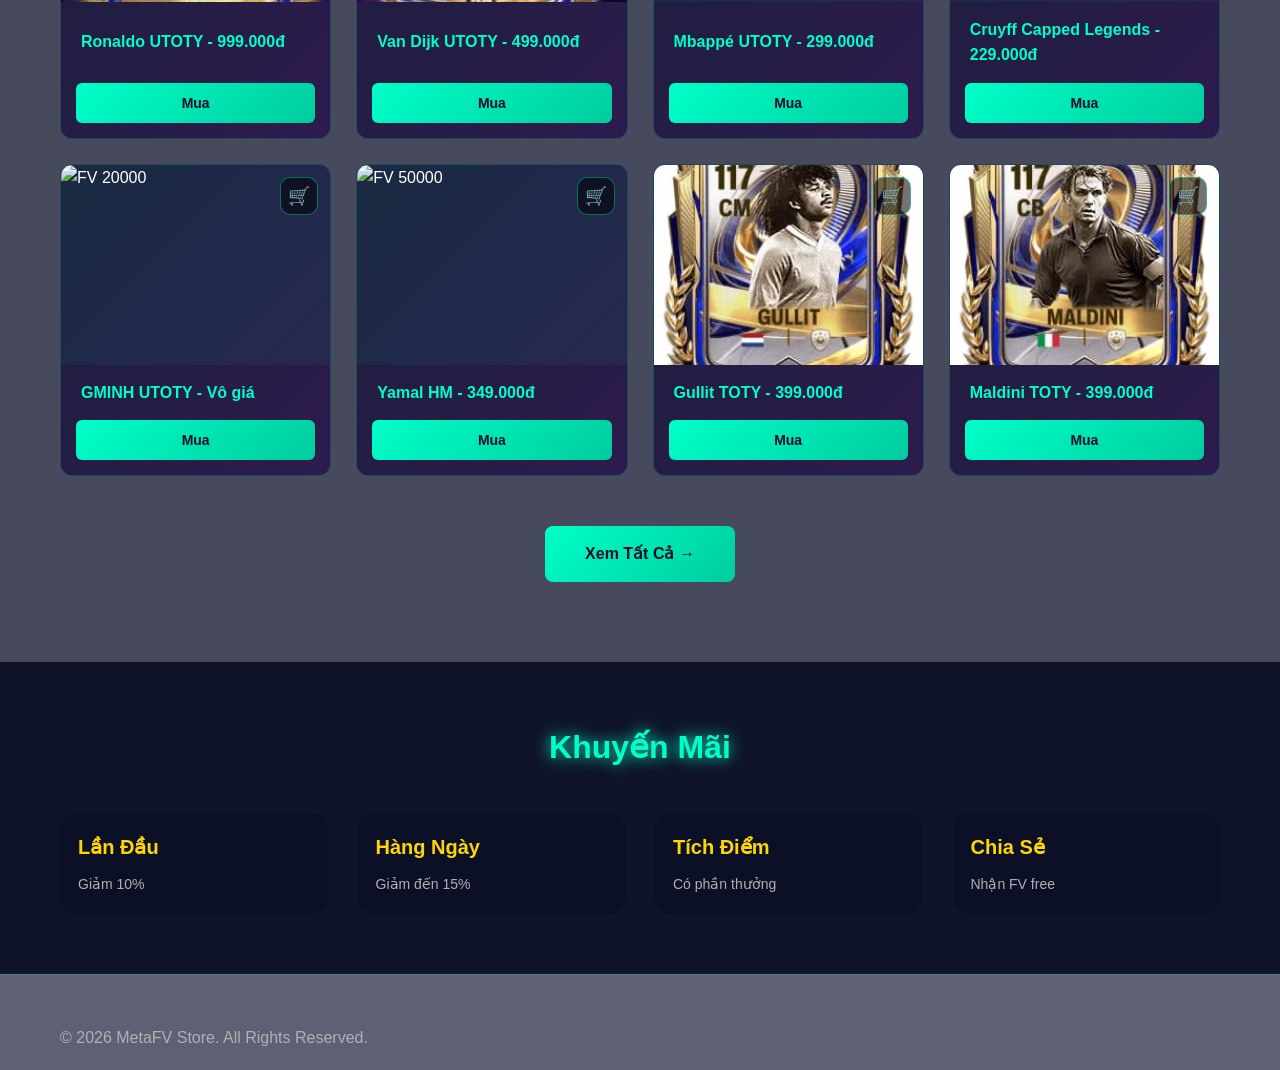
==== commit 48c87636: "Update products.html" ====
--- a/products.html
+++ b/products.html
@@ -4,7 +4,7 @@
     <meta charset="UTF-8">
     <meta name="viewport" content="width=device-width, initial-scale=1.0">
     <title>Tất Cả Sản Phẩm - MetaFV Store</title>
-    <link rel="stylesheet" href="gg.css">
+    <link rel="stylesheet" href="style.css">
 </head>
 <body>
     <header class="header">
@@ -63,7 +63,7 @@
             <h2 class="section-title">Cầu thủ</h2>
             <div class="products-grid">
                  <div class="product-card">
-  <a href="test.html">
+  <a href="Ronaldo.html">
     <div class="product-image">
       <img src="[data-uri] " alt="FV 1000">
     </div>
--- a/style.css
+++ b/style.css
@@ -0,0 +1,1128 @@
+* {
+    margin: 0;
+    padding: 0;
+    box-sizing: border-box;
+}
+
+body {
+    font-family: 'Arial', sans-serif;
+    background: linear-gradient(rgba(10, 14, 39, 0.6
+    ), rgba(10, 14, 39, 0.8)),
+        url('https://encrypted-tbn0.gstatic.com/images?q=tbn:ANd9GcRuWCa55l1Fw5kL-0Mj4DhLiPqYIfsx91rIfQ&s') center/cover no-repeat;
+    background-attachment: fixed;
+    color: #ffffff;
+    line-height: 1.6;
+}
+
+@supports not (background: url('https://encrypted-tbn0.gstatic.com/images?q=tbn:ANd9GcRuWCa55l1Fw5kL-0Mj4DhLiPqYIfsx91rIfQ&s')) {
+    body {
+        background-color: #0a0e27;
+    }
+}
+
+.container {
+    max-width: 1200px;
+    margin: 0 auto;
+    padding: 0 20px;
+}
+
+.header {
+    background-color: rgba(26, 31, 58, 0.75);
+    padding: 20px 0;
+    box-shadow: 0 2px 10px rgba(0, 255, 200, 0.15);
+    position: sticky;
+    top: 0;
+    z-index: 100;
+}
+
+.header .container {
+    display: flex;
+    justify-content: space-between;
+    align-items: center;
+}
+
+.logo {
+    display: flex;
+    align-items: center;
+    gap: 14px;
+    font-size: 30px;
+    font-weight: bold;
+    color: #00ffc8;
+    text-shadow: none;
+}
+
+.logo img {
+    width: 52px;
+    height: 52px;
+    object-fit: contain;
+    border-radius: 10px;
+}
+
+.logo span {
+    letter-spacing: 0.5px;
+}
+.menu {
+    display: flex;
+    gap: 30px;
+}
+
+.menu-item {
+    text-decoration: none;
+    color: #ffffff;
+    font-size: 16px;
+    transition: all 0.3s ease;
+    position: relative;
+}
+
+.menu-item:hover {
+    color: #00ffc8;
+    text-shadow: 0 0 10px #00ffc8;
+}
+
+.menu-item::after {
+    content: '';
+    position: absolute;
+    bottom: -5px;
+    left: 0;
+    width: 0;
+    height: 2px;
+    background-color: #00ffc8;
+    transition: width 0.3s ease;
+}
+
+.menu-item:hover::after {
+    width: 100%;
+}
+
+/* BANNER */
+.banner {
+    background: linear-gradient(135deg, rgba(26, 31, 58, 0.55) 0%, rgba(45, 27, 78, 0.55) 100%);
+    padding: 100px 20px;
+    text-align: center;
+    position: relative;
+    overflow: hidden;
+    border-bottom: 3px solid rgba(0, 255, 200, 0.6);
+}
+
+/* EVENT BANNER */
+.event-banner {
+    position: relative;
+    padding: 160px 20px;
+    margin: 80px 0;
+    border-radius: 16px;
+    overflow: hidden;
+    height: 720px;
+}
+
+.event-slider {
+    display: flex;
+    width: 200%;
+    height: 100%;
+    transition: transform 0.5s ease;
+}
+
+.event-slide {
+    width: 50%;
+    height: 100%;
+    background-size: cover;
+    background-position: center;
+    flex-shrink: 0;
+}
+
+.slider-arrow {
+    position: absolute;
+    top: 50%;
+    transform: translateY(-50%);
+    width: 44px;
+    height: 44px;
+    border: none;
+    border-radius: 50%;
+    background: rgba(0, 0, 0, 0.5);
+    color: #00ffc8;
+    font-size: 26px;
+    cursor: pointer;
+    display: flex;
+    align-items: center;
+    justify-content: center;
+    z-index: 2;
+    transition: background 0.2s ease;
+}
+
+.slider-arrow:hover {
+    background: rgba(0, 0, 0, 0.7);
+}
+
+.slider-arrow.prev {
+    left: 18px;
+}
+
+.slider-arrow.next {
+    right: 18px;
+}
+
+.event-overlay {
+    position: absolute;
+    inset: 0;
+    background: rgba(0, 0, 0, 0.55);
+}
+
+
+.banner::before {
+    content: '';
+    position: absolute;
+    top: 0;
+    left: 0;
+    right: 0;
+    bottom: 0;
+    background: url('data:image/svg+xml,<svg xmlns="http://www.w3.org/2000/svg" viewBox="0 0 1000 1000"><circle cx="200" cy="200" r="150" fill="%2300ffc8" opacity="0.05"/><circle cx="800" cy="800" r="200" fill="%2300ffc8" opacity="0.05"/></svg>');
+    pointer-events: none;
+}
+
+.banner-content {
+    position: relative;
+    z-index: 1;
+    max-width: 800px;
+    margin: 0 auto;
+}
+
+.banner-title {
+    font-size: 48px;
+    margin-bottom: 20px;
+    color: #00ffc8;
+    text-shadow: 0 0 20px #00ffc8;
+}
+
+.banner-desc {
+    font-size: 18px;
+    margin-bottom: 30px;
+    color: #b0b0b0;
+}
+
+.btn-cta {
+    background: linear-gradient(135deg, #00ffc8, #00cc9f);
+    color: #0a0e27;
+    border: none;
+    padding: 15px 50px;
+    font-size: 18px;
+    font-weight: bold;
+    border-radius: 8px;
+    cursor: pointer;
+    transition: all 0.3s ease;
+    box-shadow: 0 0 20px rgba(0, 255, 200, 0.4);
+}
+
+.btn-cta:hover {
+    transform: translateY(-3px);
+    box-shadow: 0 0 30px rgba(0, 255, 200, 0.6);
+}
+
+.section-title {
+    font-size: 36px;
+    text-align: center;
+    margin-bottom: 50px;
+    color: #00ffc8;
+    text-shadow: 0 0 15px #00ffc8;
+}
+
+.features {
+    padding: 80px 20px;
+    background-color: rgba(15, 20, 41, 0.75);
+}
+
+.features-grid {
+    display: grid;
+    grid-template-columns: repeat(auto-fit, minmax(250px, 1fr));
+    gap: 30px;
+}
+
+.feature-card {
+    background: linear-gradient(135deg, #1a1f3a 0%, #2d1b4e 100%);
+    padding: 30px;
+    border-radius: 12px;
+    text-align: center;
+    border: 1px solid rgba(0, 255, 200, 0.2);
+    transition: all 0.3s ease;
+    cursor: pointer;
+}
+
+.feature-card:hover {
+    border-color: #00ffc8;
+    box-shadow: 0 0 20px rgba(0, 255, 200, 0.3);
+    transform: translateY(-5px);
+}
+
+.feature-icon {
+    font-size: 48px;
+    margin-bottom: 15px;
+}
+
+.feature-card h3 {
+    font-size: 22px;
+    margin-bottom: 15px;
+    color: #00ffc8;
+}
+
+.feature-card p {
+    color: #b0b0b0;
+    font-size: 15px;
+}
+
+.products {
+    padding: 80px 20px;
+    background-color: rgba(10, 14, 39, 0.75);
+}
+
+.products-grid {
+    display: grid;
+    grid-template-columns: repeat(auto-fill, minmax(220px, 1fr));
+    gap: 25px;
+    margin-bottom: 50px;
+}
+
+.product-card {
+    position: relative;
+    background: linear-gradient(135deg, #1a1f3a 0%, #2d1b4e 100%);
+    border-radius: 12px;
+    overflow: hidden;
+    border: 1px solid rgba(0, 255, 200, 0.2);
+    transition: all 0.3s ease;
+    display: flex;
+    flex-direction: column;
+    justify-content: space-between;
+}
+
+.cart-btn {
+    position: absolute;
+    top: 12px;
+    right: 12px;
+    width: 38px;
+    height: 38px;
+    border-radius: 10px;
+    border: 1px solid rgba(0, 255, 200, 0.4);
+    background: rgba(0, 0, 0, 0.55);
+    color: #00ffc8;
+    font-size: 18px;
+    cursor: pointer;
+    display: flex;
+    align-items: center;
+    justify-content: center;
+    transition: all 0.2s ease;
+    z-index: 2;
+}
+
+.cart-btn:hover {
+    background: rgba(0, 0, 0, 0.8);
+    transform: translateY(-2px);
+}
+
+.cart-widget {
+    position: fixed;
+    top: 20px;
+    right: 20px;
+    z-index: 200;
+    display: flex;
+    align-items: center;
+    justify-content: center;
+}
+
+.cart-toggle {
+    border: none;
+    background: rgba(0, 0, 0, 0.55);
+    color: #00ffc8;
+    padding: 10px 14px;
+    border-radius: 50px;
+    cursor: pointer;
+    font-size: 18px;
+    display: flex;
+    align-items: center;
+    gap: 8px;
+    box-shadow: 0 0 15px rgba(0, 255, 200, 0.3);
+    transition: all 0.2s ease;
+}
+
+.cart-toggle:hover {
+    background: rgba(0, 0, 0, 0.8);
+}
+
+.cart-count {
+    min-width: 20px;
+    height: 20px;
+    display: inline-flex;
+    align-items: center;
+    justify-content: center;
+    border-radius: 999px;
+    background: #00ffc8;
+    color: #0a0e27;
+    font-weight: bold;
+    font-size: 14px;
+}
+
+.cart-panel {
+    position: fixed;
+    top: 80px;
+    right: 20px;
+    width: 340px;
+    max-height: 80vh;
+    background: rgba(10, 14, 39, 0.95);
+    border: 1px solid rgba(0, 255, 200, 0.3);
+    border-radius: 14px;
+    box-shadow: 0 0 30px rgba(0, 255, 200, 0.25);
+    transform: translateX(120%);
+    opacity: 0;
+    visibility: hidden;
+    transition: transform 0.3s ease, opacity 0.3s ease;
+    z-index: 190;
+    display: flex;
+    flex-direction: column;
+}
+
+.cart-panel.open {
+    transform: translateX(0);
+    opacity: 1;
+    visibility: visible;
+}
+
+.cart-header {
+    padding: 18px 18px 10px;
+    display: flex;
+    justify-content: space-between;
+    align-items: center;
+    border-bottom: 1px solid rgba(0, 255, 200, 0.2);
+}
+
+.cart-header h3 {
+    color: #00ffc8;
+    font-size: 18px;
+    margin: 0;
+}
+
+.cart-close {
+    background: transparent;
+    border: none;
+    color: #ffffff;
+    font-size: 20px;
+    cursor: pointer;
+}
+
+.cart-items {
+    padding: 12px 16px;
+    flex: 1;
+    overflow-y: auto;
+}
+
+.cart-empty {
+    color: #b0b0b0;
+    text-align: center;
+    padding: 40px 0;
+}
+
+.cart-item {
+    display: flex;
+    gap: 12px;
+    align-items: center;
+    padding: 10px 0;
+    border-bottom: 1px dashed rgba(0, 255, 200, 0.2);
+}
+
+.cart-item-img {
+    width: 50px;
+    height: 50px;
+    object-fit: cover;
+    border-radius: 8px;
+    border: 1px solid rgba(0, 255, 200, 0.2);
+}
+
+.cart-item-info {
+    flex: 1;
+    display: flex;
+    flex-direction: column;
+    gap: 5px;
+}
+
+.cart-item-title {
+    color: #ffffff;
+    font-size: 14px;
+    font-weight: bold;
+}
+
+.cart-item-qty,
+.cart-item-price {
+    color: #b0b0b0;
+    font-size: 13px;
+}
+
+.cart-item-remove {
+    align-self: flex-start;
+    border: none;
+    background: transparent;
+    color: #ff6b6b;
+    font-size: 12px;
+    cursor: pointer;
+    padding: 4px 6px;
+    border-radius: 6px;
+    transition: background 0.2s ease;
+}
+
+.cart-item-remove:hover {
+    background: rgba(255, 107, 107, 0.2);
+}
+
+.cart-footer {
+    padding: 14px 18px 18px;
+    border-top: 1px solid rgba(0, 255, 200, 0.2);
+    display: flex;
+    justify-content: space-between;
+    align-items: center;
+    gap: 12px;
+}
+
+.cart-total {
+    color: #00ffc8;
+    font-weight: bold;
+    font-size: 16px;
+}
+
+.cart-toast {
+    position: fixed;
+    bottom: 20px;
+    left: 50%;
+    transform: translateX(-50%);
+    background: rgba(0, 0, 0, 0.8);
+    color: #ffffff;
+    padding: 12px 18px;
+    border-radius: 10px;
+    box-shadow: 0 0 20px rgba(0, 255, 200, 0.4);
+    opacity: 0;
+    visibility: hidden;
+    transition: opacity 0.2s ease, visibility 0.2s ease;
+    z-index: 300;
+}
+
+.cart-toast.visible {
+    opacity: 1;
+    visibility: visible;
+}
+
+.product-image {
+    width: 100%;
+    height: 200px;
+    display: flex;
+    align-items: center;
+    justify-content: center;
+    background: rgba(0, 255, 200, 0.05);
+    overflow: hidden;
+}
+
+.product-image img {
+    width: 100%;
+    height: 100%;
+    object-fit: cover;
+    transition: transform 0.3s ease;
+}
+
+.product-card:hover .product-image img {
+    transform: scale(1.05);
+}
+
+.product-image {
+    width: 100%;
+    height: 200px;
+    display: flex;
+    align-items: center;
+    justify-content: center;
+    background: rgba(0, 255, 200, 0.05);
+    overflow: hidden;
+}
+
+.product-image img {
+    width: 100%;
+    height: 100%;
+    object-fit: cover;
+    transition: transform 0.3s ease;
+}
+
+.product-card:hover .product-image img {
+    transform: scale(1.05);
+}
+
+.product-card h3 {
+    padding: 15px 20px;
+    color: #00ffc8;
+    font-size: 16px;
+    margin: 0;
+}
+
+.btn-buy {
+    background: linear-gradient(135deg, #00ffc8, #00cc9f);
+    color: #0a0e27;
+    border: none;
+    padding: 12px 20px;
+    font-weight: bold;
+    border-radius: 6px;
+    cursor: pointer;
+    transition: all 0.3s ease;
+    font-size: 14px;
+    margin: 0 15px 15px;
+}
+
+.btn-buy:hover {
+    transform: translateY(-3px);
+    box-shadow: 0 0 15px rgba(0, 255, 200, 0.4);
+}
+
+.view-more {
+    text-align: center;
+}
+
+.btn-view-more {
+    display: inline-block;
+    padding: 15px 40px;
+    background: linear-gradient(135deg, #00ffc8, #00cc9f);
+    color: #0a0e27;
+    text-decoration: none;
+    border-radius: 8px;
+    font-weight: bold;
+    transition: all 0.3s ease;
+    font-size: 16px;
+}
+
+.btn-view-more:hover {
+    transform: translateY(-3px);
+    box-shadow: 0 0 20px rgba(0, 255, 200, 0.4);
+}
+
+/* NEW PRODUCTS SECTION */
+.new-products {
+    padding: 80px 20px;
+    background-color: rgba(15, 20, 41, 0.75);
+}
+
+/* NEWSLETTER SECTION */
+.newsletter {
+    padding: 80px 20px;
+    background: linear-gradient(135deg, rgba(26, 31, 58, 0.8) 0%, rgba(45, 27, 78, 0.8) 100%);
+    text-align: center;
+}
+
+.newsletter-content p {
+    font-size: 18px;
+    margin-bottom: 30px;
+    color: #b0b0b0;
+}
+
+.newsletter-form {
+    display: flex;
+    justify-content: center;
+    gap: 15px;
+    max-width: 500px;
+    margin: 0 auto;
+}
+
+.newsletter-form input {
+    flex: 1;
+    padding: 15px;
+    background-color: rgba(255, 255, 255, 0.05);
+    border: 1px solid rgba(0, 255, 200, 0.2);
+    border-radius: 8px;
+    color: #ffffff;
+    font-family: inherit;
+    font-size: 16px;
+}
+
+.newsletter-form input:focus {
+    outline: none;
+    border-color: #00ffc8;
+    box-shadow: 0 0 10px rgba(0, 255, 200, 0.2);
+}
+
+.newsletter-form input::placeholder {
+    color: #707080;
+}
+
+.btn-newsletter {
+    padding: 15px 30px;
+    background: linear-gradient(135deg, #00ffc8, #00cc9f);
+    color: #0a0e27;
+    border: none;
+    border-radius: 8px;
+    font-weight: bold;
+    cursor: pointer;
+    transition: all 0.3s ease;
+    font-size: 16px;
+}
+
+.btn-newsletter:hover {
+    transform: translateY(-3px);
+    box-shadow: 0 0 20px rgba(0, 255, 200, 0.4);
+}
+
+/* SMALL BANNER */
+.small-banner {
+    padding: 60px 20px;
+    background: linear-gradient(135deg, rgba(0, 255, 200, 0.1) 0%, rgba(0, 204, 153, 0.1) 100%);
+    border-top: 1px solid rgba(0, 255, 200, 0.3);
+    border-bottom: 1px solid rgba(0, 255, 200, 0.3);
+}
+
+.small-banner-content {
+    text-align: center;
+}
+
+.small-banner-content h2 {
+    font-size: 28px;
+    margin-bottom: 10px;
+    color: #00ffc8;
+}
+
+.small-banner-content p {
+    font-size: 16px;
+    margin-bottom: 20px;
+    color: #b0b0b0;
+}
+
+.contact {
+    padding: 80px 20px;
+    background-color: #0f1429;
+}
+
+.contact-content {
+    display: grid;
+    grid-template-columns: 1fr 1fr;
+    gap: 50px;
+    align-items: start;
+}
+
+.contact-info {
+    display: grid;
+    grid-template-columns: 1fr 1fr;
+    gap: 30px;
+}
+
+.contact-item h3 {
+    color: #00ffc8;
+    margin-bottom: 10px;
+    font-size: 18px;
+}
+
+.contact-item p {
+    color: #b0b0b0;
+    font-size: 15px;
+}
+
+.contact-item a {
+    color: #00ffc8;
+    text-decoration: none;
+    transition: all 0.3s ease;
+}
+
+.contact-item a:hover {
+    text-shadow: 0 0 10px #00ffc8;
+}
+
+.contact-form {
+    background: linear-gradient(135deg, #1a1f3a 0%, #2d1b4e 100%);
+    padding: 30px;
+    border-radius: 12px;
+    border: 1px solid rgba(0, 255, 200, 0.2);
+}
+
+.contact-form h3 {
+    color: #00ffc8;
+    margin-bottom: 20px;
+    font-size: 20px;
+}
+
+.contact-form input,
+.contact-form textarea {
+    width: 100%;
+    padding: 12px;
+    margin-bottom: 15px;
+    background-color: rgba(255, 255, 255, 0.05);
+    border: 1px solid rgba(0, 255, 200, 0.2);
+    border-radius: 6px;
+    color: #ffffff;
+    font-family: inherit;
+    transition: all 0.3s ease;
+}
+
+.contact-form input:focus,
+.contact-form textarea:focus {
+    outline: none;
+    border-color: #00ffc8;
+    box-shadow: 0 0 10px rgba(0, 255, 200, 0.2);
+}
+
+.contact-form input::placeholder,
+.contact-form textarea::placeholder {
+    color: #707080;
+}
+
+.btn-send {
+    width: 100%;
+    padding: 12px;
+    background: linear-gradient(135deg, #00ffc8, #00cc9f);
+    color: #0a0e27;
+    border: none;
+    border-radius: 6px;
+    font-weight: bold;
+    cursor: pointer;
+    transition: all 0.3s ease;
+    font-size: 16px;
+}
+
+.btn-send:hover {
+    transform: translateY(-3px);
+    box-shadow: 0 0 15px rgba(0, 255, 200, 0.4);
+}
+
+.footer {
+    background-color: rgba(26, 31, 58, 0.7);
+    padding: 50px 20px 20px;
+    border-top: 1px solid rgba(0, 255, 200, 0.2);
+    color: #b0b0b0;
+}
+
+.footer-content {
+    display: grid;
+    grid-template-columns: repeat(auto-fit, minmax(250px, 1fr));
+    gap: 40px;
+    margin-bottom: 30px;
+}
+
+.footer-section h3 {
+    color: #00ffc8;
+    margin-bottom: 15px;
+    font-size: 18px;
+}
+
+.footer-section p {
+    margin-bottom: 8px;
+    line-height: 1.6;
+}
+
+.social-links {
+    display: flex;
+    gap: 15px;
+    flex-wrap: wrap;
+}
+
+.social-link {
+    color: #00ffc8;
+    text-decoration: none;
+    transition: all 0.3s ease;
+    padding: 5px 10px;
+    border: 1px solid rgba(0, 255, 200, 0.3);
+    border-radius: 4px;
+}
+
+.social-link:hover {
+    background-color: rgba(0, 255, 200, 0.1);
+    text-shadow: 0 0 10px #00ffc8;
+}
+
+.footer-bottom {
+    text-align: center;
+    padding-top: 20px;
+    border-top: 1px solid rgba(0, 255, 200, 0.1);
+}
+
+@media (max-width: 768px) {
+    .banner-title {
+        font-size: 32px;
+    }
+
+    .features-grid {
+        grid-template-columns: 1fr;
+    }
+
+    .products-grid {
+        grid-template-columns: repeat(auto-fill, minmax(150px, 1fr));
+    }
+
+    .contact-content {
+        grid-template-columns: 1fr;
+    }
+
+    .contact-info {
+        grid-template-columns: 1fr;
+    }
+
+    .menu {
+        gap: 15px;
+        font-size: 14px;
+    }
+
+    .section-title {
+        font-size: 28px;
+    }
+}
+
+.banner-products {
+    background: linear-gradient(135deg, #1a1f3a 0%, #2d1b4e 100%);
+    padding: 100px 20px;
+    text-align: center;
+    border-bottom: 2px solid #00ffc8;
+    min-height: 280px;
+}
+
+.banner-products h1 {
+    font-size: 42px;
+    color: #00ffc8;
+    text-shadow: 0 0 15px #00ffc8;
+    margin-bottom: 10px;
+}
+
+.banner-products p {
+    font-size: 16px;
+    color: #b0b0b0;
+}
+
+.products-full {
+    padding: 60px 20px;
+    background-color: #0a0e27;
+}
+
+.product-desc {
+    color: #99a0a8;
+    font-size: 13px;
+    margin-bottom: 10px;
+}
+
+.promotion-info {
+    padding: 60px 20px;
+    background-color: #0f1429;
+}
+
+.promotion-info h2 {
+    text-align: center;
+    font-size: 32px;
+    color: #00ffc8;
+    text-shadow: 0 0 15px #00ffc8;
+    margin-bottom: 40px;
+}
+
+.promo-items {
+    display: grid;
+    grid-template-columns: repeat(auto-fit, minmax(250px, 1fr));
+    gap: 30px;
+}
+
+.promo-item {
+    background: rgba(10, 14, 39, 0.55);
+    padding: 0;
+    border-radius: 16px;
+    border: none;
+    text-align: left;
+    overflow: hidden;
+    transition: transform 0.3s ease, box-shadow 0.3s ease;
+}
+
+.promo-item:hover {
+    box-shadow: 0 0 25px rgba(0, 255, 200, 0.3);
+    transform: translateY(-5px);
+}
+
+.promo-item h3,
+.promo-item p,
+.promo-item .btn-view-more {
+    padding: 0 18px;
+}
+
+.promo-item h3 {
+    margin-top: 18px;
+}
+
+.promo-item p {
+    margin-bottom: 18px;
+}
+
+.promo-item .btn-view-more {
+    margin-bottom: 20px;
+}
+
+.promo-item h3 {
+    color: #ffd700;
+    font-size: 20px;
+    margin-bottom: 10px;
+}
+
+.promo-item p {
+    color: #b0b0b0;
+    font-size: 14px;
+}
+
+.promo-image {
+    width: 100%;
+    height: 240px;
+    overflow: hidden;
+    background: #0a0e27;
+    position: relative;
+}
+
+.promo-image img {
+    width: 100%;
+    height: 100%;
+    object-fit: cover;
+    display: block;
+}
+
+.promo-image span {
+    position: absolute;
+    inset: 0;
+    display: none;
+}
+
+/* ABOUT PAGE STYLES */
+.banner-about {
+    background: linear-gradient(135deg, #1a1f3a 0%, #2d1b4e 100%);
+    padding: 100px 20px;
+    text-align: center;
+    border-bottom: 2px solid #00ffc8;
+    min-height: 280px;
+}
+
+.banner-about h1 {
+    font-size: 42px;
+    color: #00ffc8;
+    text-shadow: 0 0 15px #00ffc8;
+    margin-bottom: 10px;
+}
+
+.banner-about p {
+    font-size: 18px;
+    color: #b0b0b0;
+}
+
+.about-content {
+    padding: 80px 20px;
+    background-color: rgba(10, 14, 39, 0.75);
+}
+
+.about-grid {
+    display: grid;
+    grid-template-columns: 2fr 1fr;
+    gap: 50px;
+    align-items: start;
+}
+
+.about-text h2 {
+    color: #00ffc8;
+    font-size: 28px;
+    margin-bottom: 20px;
+    text-shadow: 0 0 10px #00ffc8;
+}
+
+.about-text p {
+    color: #b0b0b0;
+    line-height: 1.8;
+    margin-bottom: 30px;
+    font-size: 16px;
+}
+
+.about-image {
+    text-align: center;
+}
+
+.about-image img {
+    width: 100%;
+    max-width: 400px;
+    border-radius: 12px;
+    border: 2px solid rgba(0, 255, 200, 0.3);
+    box-shadow: 0 0 20px rgba(0, 255, 200, 0.2);
+}
+
+.why-choose-us {
+    padding: 80px 20px;
+    background-color: rgba(15, 20, 41, 0.75);
+}
+
+.team-section {
+    padding: 80px 20px;
+    background-color: rgba(10, 14, 39, 0.75);
+}
+
+.team-grid {
+    display: grid;
+    grid-template-columns: repeat(auto-fit, minmax(250px, 1fr));
+    gap: 30px;
+    margin-top: 50px;
+}
+
+.team-member {
+    background: linear-gradient(135deg, #1a1f3a 0%, #2d1b4e 100%);
+    padding: 30px;
+    border-radius: 12px;
+    border: 1px solid rgba(0, 255, 200, 0.2);
+    text-align: center;
+    transition: all 0.3s ease;
+}
+
+.team-member:hover {
+    border-color: #00ffc8;
+    box-shadow: 0 0 20px rgba(0, 255, 200, 0.3);
+    transform: translateY(-5px);
+}
+
+.member-avatar {
+    font-size: 60px;
+    margin-bottom: 15px;
+}
+
+.team-member h3 {
+    color: #00ffc8;
+    font-size: 20px;
+    margin-bottom: 5px;
+}
+
+.team-member p {
+    color: #b0b0b0;
+    font-size: 14px;
+    margin-bottom: 15px;
+}
+
+.team-member p:last-child {
+    font-size: 13px;
+    color: #99a0a8;
+}
+
+.contact-cta {
+    padding: 80px 20px;
+    background: linear-gradient(135deg, rgba(26, 31, 58, 0.8) 0%, rgba(45, 27, 78, 0.8) 100%);
+    text-align: center;
+}
+
+.contact-cta h2 {
+    color: #00ffc8;
+    font-size: 32px;
+    margin-bottom: 15px;
+    text-shadow: 0 0 15px #00ffc8;
+}
+
+.contact-cta p {
+    color: #b0b0b0;
+    font-size: 18px;
+    margin-bottom: 30px;
+}
+
+.contact-cta .btn-cta {
+    display: inline-block;
+    text-decoration: none;
+}
+
+@media (max-width: 768px) {
+    .about-grid {
+        grid-template-columns: 1fr;
+    }
+
+    .banner-about h1 {
+        font-size: 32px;
+    }
+
+    .about-text h2 {
+        font-size: 24px;
+    }
+
+    .team-grid {
+        grid-template-columns: 1fr;
+    }
+}
